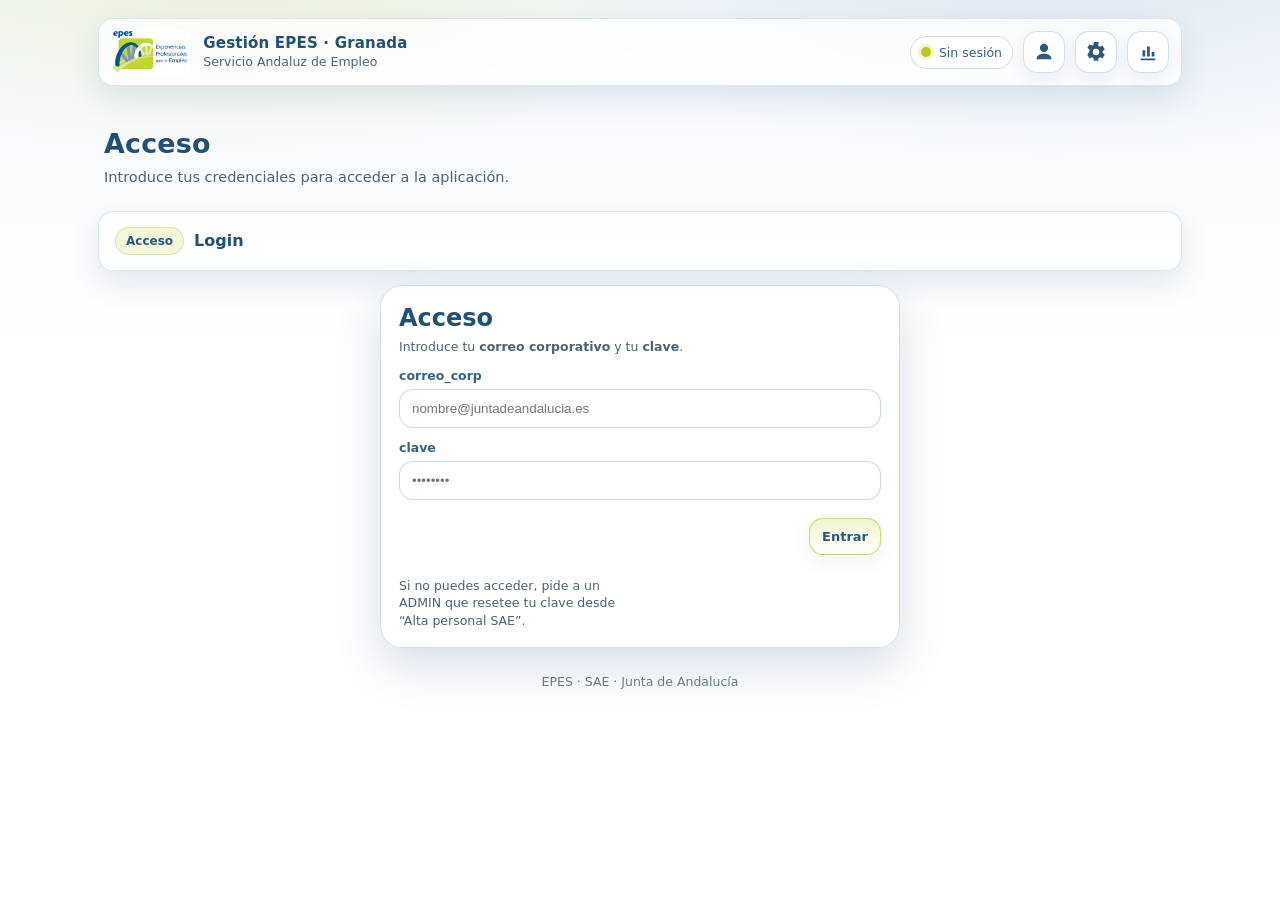
==== index_new.html @ eb97fdbf "Create index_new.html" ====
<!doctype html>
<html lang="es">
<head>
  <meta charset="utf-8" />
  <meta name="viewport" content="width=device-width,initial-scale=1" />
  <meta name="color-scheme" content="light" />
  <title>EPES Granada · Gestión</title>

  <style>
    :root{
      --ja-green: #b8cb14;
      --ja-blue:  #1f5078;
      --blue-50:  #f4f8ff;
      --blue-100: #eef4fb;
      --blue-200: #d0dcea;
      --blue-300: #a2b9d1;

      --bg: #ffffff;
      --text: #0b2233;
      --muted: #4b6473;
      --danger: #b42318;

      --shadow: 0 12px 30px rgba(31,80,120,.12);
      --shadow-2: 0 18px 46px rgba(31,80,120,.18);
      --radius: 15px;
      --radius-sm: 12px;

      --focus: 0 0 0 4px rgba(184,203,20,.35);
    }

    *{ box-sizing:border-box; }
    html,body{ height:100%; }
    body{
      margin:0;
      font-family: system-ui, -apple-system, Segoe UI, Roboto, Arial, sans-serif;
      color:var(--text);
      background:
        radial-gradient(900px 420px at 18% -10%, rgba(184,203,20,.18), transparent 60%),
        radial-gradient(900px 420px at 82% -10%, rgba(162,185,209,.32), transparent 60%),
        linear-gradient(180deg, rgba(238,244,251,.65), rgba(255,255,255,.85) 40%, #fff);
    }

    a{ color:inherit; text-decoration:none; }
    button{ font:inherit; }

    .container{
      max-width: 1120px;
      margin: 0 auto;
      padding: 18px 18px 44px;
    }

    .topbar{
      position: sticky;
      top: 14px;
      z-index: 50;
      display:flex;
      align-items:center;
      justify-content:space-between;
      gap:16px;
      padding: 10px 12px;
      border-radius: var(--radius);
      background: rgba(255,255,255,.78);
      backdrop-filter: blur(10px);
      box-shadow: var(--shadow);
      border: 1px solid rgba(162,185,209,.35);
    }

    .brand{
      display:flex;
      align-items:center;
      gap:12px;
      min-width: 280px;
    }

    .brand img{
      height: 46px;
      width:auto;
      display:block;
      border-radius: 10px;
    }

    .brand .title{
      display:flex;
      flex-direction:column;
      line-height:1.1;
      gap:4px;
    }
    .brand .title strong{
      font-size: 15px;
      letter-spacing:.2px;
      color: var(--ja-blue);
    }
    .brand .title span{
      font-size: 12.5px;
      color: var(--muted);
    }

    .right{
      display:flex;
      align-items:center;
      gap:10px;
    }

    .pill-status{
      display:flex;
      align-items:center;
      gap:8px;
      padding: 8px 10px;
      border-radius: 999px;
      border: 1px solid rgba(162,185,209,.45);
      background: rgba(255,255,255,.9);
      color: rgba(31,80,120,.9);
      font-size: 12.5px;
      white-space: nowrap;
    }
    .dot{
      width:10px;height:10px;border-radius:50%;
      background: var(--ja-green);
      box-shadow: 0 0 0 3px rgba(184,203,20,.18);
    }

    .icon-btn{
      width:42px;
      height:42px;
      border-radius: 14px;
      border: 1px solid rgba(162,185,209,.45);
      background: rgba(255,255,255,.92);
      display:grid;
      place-items:center;
      cursor:pointer;
      transition: transform .12s ease, border-color .12s ease, box-shadow .12s ease;
      box-shadow: 0 6px 18px rgba(31,80,120,.08);
      position:relative;
    }
    .icon-btn:hover{
      transform: translateY(-1px);
      border-color: rgba(184,203,20,.9);
      box-shadow: 0 12px 26px rgba(31,80,120,.14);
    }
    .icon-btn:active{ transform: translateY(0px) scale(.99); }
    .icon-btn:focus-visible{ outline: none; box-shadow: var(--shadow), var(--focus); }

    .icon{
      width:22px;
      height:22px;
      fill: var(--ja-blue);
      opacity:.95;
    }

    .hero{
      margin-top: 20px;
      padding: 22px 6px 8px;
      display:flex;
      align-items:flex-end;
      justify-content:space-between;
      gap: 16px;
      flex-wrap: wrap;
    }
    .hero h1{
      margin:0;
      font-size: clamp(22px, 2.1vw, 30px);
      color: var(--ja-blue);
      letter-spacing:.2px;
    }
    .hero p{
      margin: 8px 0 0;
      color: var(--muted);
      font-size: 14.5px;
      line-height:1.5;
      max-width: 72ch;
    }

    .routebar{
      margin-top: 14px;
      display:flex;
      align-items:center;
      justify-content:space-between;
      gap:12px;
      padding: 14px 16px;
      border-radius: var(--radius);
      border: 1px solid rgba(162,185,209,.40);
      background: rgba(255,255,255,.72);
      box-shadow: var(--shadow);
    }
    .routebar .crumb{
      display:flex;
      align-items:center;
      gap:10px;
      min-height: 30px;
    }
    .badge{
      display:inline-flex;
      align-items:center;
      gap:8px;
      padding: 6px 10px;
      border-radius: 999px;
      border: 1px solid rgba(184,203,20,.35);
      background: rgba(184,203,20,.15);
      color: rgba(31,80,120,.95);
      font-size: 12px;
      font-weight: 600;
    }
    .route-title{
      font-weight: 700;
      color: var(--ja-blue);
    }
    .route-actions{
      display:flex;
      align-items:center;
      gap:10px;
      flex-wrap: wrap;
    }

    .btn{
      border: 1px solid rgba(162,185,209,.45);
      background: rgba(255,255,255,.92);
      border-radius: 14px;
      padding: 10px 12px;
      cursor:pointer;
      transition: transform .12s ease, border-color .12s ease, box-shadow .12s ease;
      box-shadow: 0 6px 18px rgba(31,80,120,.08);
      color: rgba(31,80,120,.95);
      font-weight: 700;
      font-size: 13px;
    }
    .btn:hover{ transform: translateY(-1px); border-color: rgba(184,203,20,.9); box-shadow: 0 12px 26px rgba(31,80,120,.14); }
    .btn:active{ transform: translateY(0px) scale(.99); }
    .btn:focus-visible{ outline:none; box-shadow: var(--shadow), var(--focus); }

    .btn.primary{
      border-color: rgba(184,203,20,.65);
      background: linear-gradient(180deg, rgba(184,203,20,.20), rgba(255,255,255,.92));
    }
    .btn.danger{
      border-color: rgba(180,35,24,.35);
      background: rgba(180,35,24,.06);
      color: var(--danger);
    }

    .grid3{
      margin-top: 14px;
      display:grid;
      grid-template-columns: repeat(3, minmax(0, 1fr));
      gap: 14px;
    }

    .card{
      border: 1px solid rgba(162,185,209,.45);
      border-radius: var(--radius);
      background: rgba(255,255,255,.78);
      box-shadow: var(--shadow);
      padding: 18px;
      position:relative;
      overflow:hidden;
      min-height: 138px;
    }
    .card h2{
      margin: 0 0 6px;
      font-size: 18px;
      color: var(--ja-blue);
    }
    .card p{
      margin: 0;
      color: var(--muted);
      font-size: 13.5px;
      line-height: 1.45;
      max-width: 54ch;
    }
    .card .accent{
      position:absolute;
      inset:auto -46px -46px auto;
      width: 180px;
      height: 180px;
      border-radius: 50%;
      background: radial-gradient(circle at 30% 30%, rgba(184,203,20,.45), rgba(162,185,209,.20), transparent 65%);
      pointer-events:none;
    }
    .card.link{
      cursor:pointer;
      transition: transform .12s ease, border-color .12s ease, box-shadow .12s ease;
    }
    .card.link:hover{
      transform: translateY(-2px);
      border-color: rgba(184,203,20,.9);
      box-shadow: var(--shadow-2);
    }
    .card .meta{
      margin-top: 12px;
      display:flex;
      align-items:center;
      gap:10px;
      flex-wrap:wrap;
    }
    .tag{
      display:inline-flex;
      align-items:center;
      gap:8px;
      padding: 6px 10px;
      border-radius: 999px;
      border: 1px solid rgba(162,185,209,.45);
      background: rgba(208,220,234,.50);
      font-size: 12px;
      color: rgba(31,80,120,.95);
      font-weight: 700;
    }
    .tag strong{ color: var(--ja-green); }

    .view{ display:none; margin-top: 14px; }
    .view.active{ display:block; }

    .panel{
      border: 1px solid rgba(162,185,209,.45);
      border-radius: var(--radius);
      background: rgba(255,255,255,.78);
      box-shadow: var(--shadow);
      padding: 18px;
    }

    .form{
      display:grid;
      grid-template-columns: repeat(2, minmax(0, 1fr));
      gap: 12px;
      margin-top: 10px;
    }
    .field{
      display:flex;
      flex-direction:column;
      gap:6px;
    }
    label{
      font-size: 12.5px;
      color: rgba(31,80,120,.9);
      font-weight: 800;
    }
    input, select{
      padding: 11px 12px;
      border-radius: 14px;
      border: 1px solid rgba(162,185,209,.55);
      background: rgba(255,255,255,.92);
      color: var(--text);
      outline: none;
    }
    input:focus, select:focus{
      box-shadow: var(--focus);
      border-color: rgba(184,203,20,.9);
    }
    .form-actions{
      grid-column: 1 / -1;
      display:flex;
      gap:10px;
      justify-content:flex-end;
      margin-top: 6px;
      flex-wrap: wrap;
    }
    .hint{
      color: var(--muted);
      font-size: 12.5px;
      margin-top: 8px;
      line-height: 1.4;
    }
    .error{
      color: var(--danger);
      font-weight: 800;
      font-size: 12.5px;
      margin-top: 10px;
    }

    .dropdown{ position:relative; }
    .menu{
      position:absolute;
      top: 48px;
      right: 0;
      min-width: 280px;
      border-radius: 16px;
      border: 1px solid rgba(162,185,209,.45);
      background: rgba(255,255,255,.96);
      box-shadow: var(--shadow-2);
      padding: 8px;
      display:none;
      z-index: 100;
    }
    .menu.open{ display:block; }
    .menu .item{
      width:100%;
      display:flex;
      align-items:center;
      gap:10px;
      border: none;
      background: transparent;
      padding: 10px 10px;
      border-radius: 12px;
      cursor:pointer;
      color: rgba(31,80,120,.95);
      font-weight: 800;
      text-align:left;
    }
    .menu .item:hover{
      background: rgba(208,220,234,.45);
    }
    .menu .sep{
      height:1px;
      background: rgba(162,185,209,.35);
      margin: 6px 6px;
    }
    .menu .small{
      font-weight: 700;
      color: rgba(75,100,115,.95);
      font-size: 12px;
      padding: 8px 10px 6px;
    }
    .menu .disabled{
      opacity:.45;
      pointer-events:none;
    }

.modal-backdrop{
  position: fixed;
  inset: 0;
  background: rgba(11,34,51,.45);
  display:none;
  align-items:center;
  justify-content:center;
  padding: 18px;
  z-index: 200;
}

.modal-backdrop.open{
  display:flex;
}

.modal{
  width: min(980px, 100%);
  max-height: 90vh;
  overflow: hidden;
  border: 1px solid rgba(162,185,209,.35);
  border-radius: 18px;
  background: rgba(255,255,255,.98);
  box-shadow: 0 24px 60px rgba(0,0,0,.25);
  display: flex;
  flex-direction: column;
}

.modal header{
  position: sticky;
  top: 0;
  z-index: 3;
  display:flex;
  align-items:center;
  justify-content:space-between;
  padding: 14px 16px;
  border-bottom: 1px solid rgba(162,185,209,.35);
  background: linear-gradient(180deg, rgba(238,244,251,.96), rgba(255,255,255,.99));
}

.modal header h3{
  margin:0;
  color: var(--ja-blue);
  font-size: 15px;
  letter-spacing:.2px;
}

.modal .content{
  padding: 16px;
  overflow-y: auto;
  flex: 1 1 auto;
  min-height: 0;
}

.modal .close{
  width:40px;
  height:40px;
  border-radius: 14px;
  border: 1px solid rgba(162,185,209,.45);
  background: rgba(255,255,255,.92);
  cursor:pointer;
}

.modal .close:focus-visible{
  outline:none;
  box-shadow: var(--focus);
  border-color: rgba(184,203,20,.9);
}

    .footer{
      margin-top: 26px;
      display:flex;
      justify-content:center;
      color: rgba(75,100,115,.85);
      font-size: 12.5px;
    }

    /* Login layout */
    .login-wrap{
      max-width: 520px;
      margin: 0 auto;
    }
    .login-card{
      border: 1px solid rgba(162,185,209,.45);
      border-radius: 22px;
      background: rgba(255,255,255,.85);
      box-shadow: var(--shadow-2);
      padding: 18px;
    }
    .row4{
      grid-column: 1 / -1;
      display:grid;
      grid-template-columns: repeat(4, minmax(0, 1fr));
      gap: 12px;
    }
    .checks{
      grid-column: 1 / -1;
      display:grid;
      grid-template-columns: repeat(2, minmax(0, 1fr));
      gap: 10px 12px;
      padding: 12px;
      border: 1px solid rgba(162,185,209,.35);
      border-radius: 14px;
      background: rgba(255,255,255,.75);
    }
    .check{
      display:flex;
      align-items:center;
      gap:10px;
      padding: 10px 10px;
      border-radius: 12px;
      border: 1px solid rgba(162,185,209,.25);
      background: rgba(238,244,251,.45);
    }
    .check input{ width: 18px; height: 18px; }
    .section-title{
      grid-column: 1 / -1;
      margin-top: 6px;
      font-weight: 900;
      color: var(--ja-blue);
      font-size: 13px;
    }
    @media (max-width: 860px){
      .brand{ min-width:auto; }
      .pill-status{ display:none; }
      .grid3{ grid-template-columns: 1fr; }
      .form{ grid-template-columns: 1fr; }
      .topbar{ top: 10px; }
      .row4{ grid-template-columns: 1fr; }
      .checks{ grid-template-columns: 1fr; }
    }    

.tabs{
  display:flex;
  gap:6px;
  border-bottom:1px solid rgba(162,185,209,.4);
  margin-bottom:12px;
}

.tab-btn{
  padding:8px 14px;
  border-radius:10px 10px 0 0;
  border:1px solid rgba(162,185,209,.4);
  border-bottom:none;
  background:rgba(238,244,251,.7);
  cursor:pointer;
  font-weight:700;
  color:var(--ja-blue);
}

.tab-btn.active{
  background:white;
}

.tab-panel{
  display:none;
}

.tab-panel.active{
  display:block;
}                  
  </style>
</head>

<body>
  <div class="container">

    <!-- TOP BAR -->
    <header class="topbar" role="banner">
      <a class="brand" href="#/" aria-label="Ir al inicio">
        <img src="logo_epes.png" alt="Experiencias Profesionales para el Empleo" />
        <div class="title">
          <strong>Gestión EPES · Granada</strong>
          <span>Servicio Andaluz de Empleo</span>
        </div>
      </a>

      <div class="right" aria-label="Acciones superiores">
        <div class="pill-status" title="Estado de sesión">
          <span class="dot" aria-hidden="true"></span>
          <span id="sessionText">Sin sesión</span>
        </div>

        <!-- Usuario -->
        <button class="icon-btn" type="button" id="btnUser" aria-label="Perfil de usuario">
          <svg class="icon" viewBox="0 0 24 24" aria-hidden="true">
            <path d="M12 12a4.5 4.5 0 1 0-4.5-4.5A4.5 4.5 0 0 0 12 12Zm0 2c-4.4 0-8 2.2-8 5v1h16v-1c0-2.8-3.6-5-8-5Z"/>
          </svg>
        </button>

        <!-- Configuración (dropdown) -->
        <div class="dropdown">
          <button class="icon-btn" type="button" id="btnSettings" aria-label="Configuración">
            <svg class="icon" viewBox="0 0 24 24" aria-hidden="true">
              <path d="M19.14 12.94a7.49 7.49 0 0 0 .05-.94 7.49 7.49 0 0 0-.05-.94l2.03-1.58a.5.5 0 0 0 .12-.64l-1.92-3.32a.5.5 0 0 0-.6-.22l-2.39.96a7.3 7.3 0 0 0-1.63-.94l-.36-2.54A.5.5 0 0 0 13.9 1h-3.8a.5.5 0 0 0-.49.42l-.36 2.54a7.3 7.3 0 0 0-1.63.94l-2.39-.96a.5.5 0 0 0-.6.22L2.71 7.02a.5.5 0 0 0 .12.64l2.03 1.58a7.49 7.49 0 0 0-.05.94c0 .32.02.63.05.94L2.83 14.52a.5.5 0 0 0-.12.64l1.92 3.32a.5.5 0 0 0 .6.22l2.39-.96c.5.38 1.05.7 1.63.94l.36 2.54a.5.5 0 0 0 .49.42h3.8a.5.5 0 0 0 .49-.42l.36-2.54c.58-.24 1.13-.56 1.63-.94l2.39.96a.5.5 0 0 0 .6-.22l1.92-3.32a.5.5 0 0 0-.12-.64ZM12 15.5A3.5 3.5 0 1 1 15.5 12 3.5 3.5 0 0 1 12 15.5Z"/>
            </svg>
          </button>

          <div class="menu" id="settingsMenu" role="menu" aria-label="Menú de configuración">
            <div class="small">Altas / Catálogos</div>
            <button class="item" id="miAltaPersonal" role="menuitem" onclick="routeTo('#/config/personal')">Alta personal SAE</button>
            <button class="item" role="menuitem" onclick="routeTo('#/config/entidades')">Alta entidades</button>
            <button class="item" role="menuitem" onclick="routeTo('#/config/convocatorias')">Alta convocatorias</button>
            <div class="sep"></div>
            <button class="item" role="menuitem" onclick="routeTo('#/config')">Abrir configuración</button>
          </div>
        </div>

        <!-- Estadísticas -->
        <button class="icon-btn" type="button" id="btnStats" aria-label="Estadísticas">
          <svg class="icon" viewBox="0 0 24 24" aria-hidden="true">
            <path d="M4 19h16v2H4zM6 10h3v7H6zM11 6h3v11h-3zM16 12h3v5h-3z"/>
          </svg>
        </button>
      </div>
    </header>

    <!-- HERO -->
    <section class="hero" aria-label="Encabezado">
      <div>
        <h1 id="pageH1">Panel principal</h1>
        <p id="pageP">Cargando…</p>
      </div>
    </section>

    <!-- ROUTE BAR -->
    <section class="routebar" aria-label="Barra de ruta">
      <div class="crumb">
        <span class="badge" id="routeBadge">Inicio</span>
        <span class="route-title" id="routeTitle">Menú</span>
      </div>
      <div class="route-actions" id="routeActions"></div>
    </section>

    <!-- VIEWS -->
    <main>

      <!-- LOGIN -->
      <section class="view" id="view-login" aria-label="Acceso">
        <div class="login-wrap">
          <div class="login-card">
            <h2 style="margin:0;color:var(--ja-blue)">Acceso</h2>
            <p class="hint" style="margin-top:6px">
              Introduce tu <strong>correo corporativo</strong> y tu <strong>clave</strong>.
            </p>

            <form class="form" id="loginForm">
              <div class="field" style="grid-column:1/-1">
                <label for="loginCorreo">correo_corp</label>
                <input id="loginCorreo" type="email" autocomplete="username" placeholder="nombre@juntadeandalucia.es" required />
              </div>
              <div class="field" style="grid-column:1/-1">
                <label for="loginClave">clave</label>
                <input id="loginClave" type="password" autocomplete="current-password" placeholder="••••••••" required />
              </div>

              <div class="form-actions">
                <button class="btn primary" id="loginBtn" type="submit">Entrar</button>
              </div>

              <div class="error" id="loginError" style="display:none"></div>
              <div class="hint" style="margin-top:10px">
                Si no puedes acceder, pide a un ADMIN que resetee tu clave desde “Alta personal SAE”.
              </div>
            </form>
          </div>
        </div>
      </section>

      <!-- HOME -->
      <section class="view" id="view-home" aria-label="Inicio">
        <div class="grid3">
          <div class="card link" onclick="routeTo('#/convenio')" role="button" tabindex="0">
            <h2>+ Convenio</h2>
            <p>Crear un convenio y asociarlo a entidad, empresa y centros de trabajo.</p>
            <div class="meta">
              <span class="tag"><strong>+</strong> acción rápida</span>
              <span class="tag">firma / adendas</span>
            </div>
            <span class="accent" aria-hidden="true"></span>
          </div>

          <div class="card link" onclick="routeTo('#/practica')" role="button" tabindex="0">
            <h2>+ Práctica</h2>
            <p>Generar una práctica desde un convenio existente y vincularla a centros.</p>
            <div class="meta">
              <span class="tag"><strong>+</strong> acción rápida</span>
              <span class="tag">anexos / fechas</span>
            </div>
            <span class="accent" aria-hidden="true"></span>
          </div>

          <div class="card link" onclick="routeTo('#/buscador')" role="button" tabindex="0">
            <h2>Buscador</h2>
            <p>Buscar convenios, prácticas, entidades, empresas y centros con filtros.</p>
            <div class="meta">
              <span class="tag">consulta</span>
              <span class="tag">filtros</span>
            </div>
            <span class="accent" aria-hidden="true"></span>
          </div>
        </div>
      </section>

      <!-- CONVENIO -->
      <section class="view" id="view-convenio" aria-label="Alta convenio">
        <div class="panel">
          <h2 style="margin:0;color:var(--ja-blue)">Alta de convenio</h2>
          <p class="hint">Plantilla de formulario. Próximo paso: conectarlo a tu Apps Script (create/update).</p>

          <form class="form" onsubmit="event.preventDefault(); toast('Pendiente: guardar convenio');">
            <div class="field">
              <label for="c_id">id_convenio</label>
              <input id="c_id" placeholder="C0001 (o automático)" />
            </div>
            <div class="field">
              <label for="c_entidad">id_entidad</label>
              <input id="c_entidad" placeholder="E0001" />
            </div>
            <div class="field">
              <label for="c_cif">CIF empresa</label>
              <input id="c_cif" placeholder="B12345678" />
            </div>
            <div class="field">
              <label for="c_firma">fecha_firma_convenio</label>
              <input id="c_firma" type="date" />
            </div>

            <div class="form-actions">
              <button class="btn" type="button" onclick="routeTo('#/')">Cancelar</button>
              <button class="btn primary" type="submit">Guardar convenio</button>
            </div>
          </form>
        </div>
      </section>

      <!-- PRACTICA -->
      <section class="view" id="view-practica" aria-label="Alta práctica">
        <div class="panel">
          <h2 style="margin:0;color:var(--ja-blue)">Alta de práctica</h2>
          <p class="hint">Plantilla de formulario. Próximo paso: conectar convenio + centros (tabla puente).</p>

          <form class="form" onsubmit="event.preventDefault(); toast('Pendiente: guardar práctica');">
            <div class="field">
              <label for="p_id">id_practica</label>
              <input id="p_id" placeholder="P0001 (o automático)" />
            </div>
            <div class="field">
              <label for="p_convenio">id_convenio</label>
              <input id="p_convenio" placeholder="C0001" />
            </div>
            <div class="field">
              <label for="p_inicio">fecha_inicio_practica</label>
              <input id="p_inicio" type="date" />
            </div>
            <div class="field">
              <label for="p_fin">fecha_fin_practica</label>
              <input id="p_fin" type="date" />
            </div>

            <div class="form-actions">
              <button class="btn" type="button" onclick="routeTo('#/')">Cancelar</button>
              <button class="btn primary" type="submit">Guardar práctica</button>
            </div>
          </form>
        </div>
      </section>

      <!-- BUSCADOR -->
      <section class="view" id="view-buscador" aria-label="Buscador">
        <div class="panel">
          <h2 style="margin:0;color:var(--ja-blue)">Buscador</h2>
          <p class="hint">Búsqueda unificada. Próximo paso: llamar a <code>GET path=list</code> con filtros.</p>

          <div class="form" style="margin-top:14px">
            <div class="field">
              <label for="b_tipo">Tipo</label>
              <select id="b_tipo">
                <option value="Convenios">Convenios</option>
                <option value="Practicas">Prácticas</option>
                <option value="Entidades">Entidades</option>
                <option value="Empresas">Empresas</option>
                <option value="Centros_de_Trabajo">Centros de trabajo</option>
              </select>
            </div>
            <div class="field">
              <label for="b_q">Búsqueda</label>
              <input id="b_q" placeholder="CIF, id, nombre, expediente..." />
            </div>

            <div class="form-actions">
              <button class="btn" type="button" onclick="toast('Pendiente: ejecutar búsqueda')">Buscar</button>
            </div>
          </div>

          <div class="hint" style="margin-top:14px">
            Resultado: tabla con acciones según perfil (CONSULTA / GESTOR_EDITA / GESTOR_BORRA).
          </div>
        </div>
      </section>

      <!-- CONFIG -->
      <section class="view" id="view-config" aria-label="Configuración">
        <div class="panel">
          <h2 style="margin:0;color:var(--ja-blue)">Configuración</h2>
          <p class="hint">Altas y mantenimiento. Algunas opciones dependen del perfil.</p>

          <div class="grid3" style="margin-top:14px">
            <div class="card link" id="cardAltaPersonal" onclick="routeTo('#/config/personal')" role="button" tabindex="0">
              <h2>Alta personal SAE</h2>
              <p>Crear usuarios, asignar perfil y resetear contraseña. (Solo ADMIN)</p>
              <span class="accent" aria-hidden="true"></span>
            </div>
            <div class="card link" onclick="routeTo('#/config/entidades')" role="button" tabindex="0">
              <h2>Alta entidades</h2>
              <p>Registrar entidades y su personal técnico asociado.</p>
              <span class="accent" aria-hidden="true"></span>
            </div>
            <div class="card link" onclick="routeTo('#/config/convocatorias')" role="button" tabindex="0">
              <h2>Alta convocatorias</h2>
              <p>Crear y mantener convocatorias.</p>
              <span class="accent" aria-hidden="true"></span>
            </div>
          </div>
        </div>
      </section>

      <!-- CONFIG: PERSONAL -->
      <section class="view" id="view-config-personal" aria-label="Alta personal SAE">
        <div class="panel">
          <h2 style="margin:0;color:var(--ja-blue)">Alta personal SAE</h2>
          <p class="hint">
            Solo <strong>ADMIN</strong>. Crear usuarios y resetear contraseñas (salt/hash automáticos en servidor).
          </p>
      
          <!-- CREAR USUARIO -->
          <div class="panel" style="margin-top:14px;background:rgba(238,244,251,.55)">
            <h3 style="margin:0;color:var(--ja-blue);font-size:15px">Crear usuario</h3>
      
            <form class="form" id="formCreateUser">      
              <div class="field">
                <label for="u_correo">correo_corp (único)</label>
                <input id="u_correo" type="email" placeholder="nombre@juntadeandalucia.es" required />
              </div>
      
              <div class="field">
                <label for="u_nombre">nombre_y_apellidos</label>
                <input id="u_nombre" placeholder="Nombre Apellidos" required />
              </div>
      
              <div class="field">
                <label for="u_perfil">perfil</label>
                <select id="u_perfil" required>
                  <option>CONSULTA</option>
                  <option>GESTOR_EDITA</option>
                  <option>GESTOR_BORRA</option>
                  <option>ADMIN</option>
                </select>
              </div>
      
              <div class="field">
                <label for="u_clave">clave temporal</label>
                <input id="u_clave" type="password" autocomplete="new-password" placeholder="Temporal123!" required>
              </div>
      
              <div class="field">
                <label for="u_verif">verificado</label>
                <select id="u_verif" required>
                  <option value="true">true</option>
                  <option value="false">false</option>
                </select>
              </div>
      
              <div class="form-actions">
                <button class="btn" type="button" onclick="routeTo('#/config')">Volver</button>
                <button class="btn primary" id="btnCreateUser" type="submit">Crear usuario</button>
              </div>
      
              <div class="error" id="createUserError" style="display:none"></div>
            </form>
          </div>
      
          <!-- RESET PASSWORD -->
          <div class="panel" style="margin-top:14px;background:rgba(238,244,251,.55)">
            <h3 style="margin:0;color:var(--ja-blue);font-size:15px">Resetear contraseña</h3>
      
            <form class="form" id="formResetPass">
              <div class="field">
                <label for="r_correo">correo_corp</label>
                <input id="r_correo" type="email" placeholder="usuario@juntadeandalucia.es" required />
              </div>
      
              <div class="field">
                <label for="r_clave">nueva clave</label>
                <input id="r_clave" type="password" autocomplete="new-password" placeholder="Nueva123!" required>
              </div>
      
              <div class="field">
                <label for="r_salt">renovar_salt</label>
                <select id="r_salt">
                  <option value="true">true (recomendado)</option>
                  <option value="false">false</option>
                </select>
              </div>
      
              <div class="form-actions">
                <button class="btn" id="btnResetPass" type="submit">Resetear</button>
              </div>
      
              <div class="error" id="resetPassError" style="display:none"></div>
            </form>
          </div>
      
          <!-- LISTADO -->
          <div class="panel" style="margin-top:14px">
            <div style="display:flex;align-items:center;justify-content:space-between;gap:10px;flex-wrap:wrap">
              <h3 style="margin:0;color:var(--ja-blue);font-size:15px">Usuarios registrados</h3>
              <button class="btn" type="button" onclick="loadUsers()">Actualizar lista</button>
            </div>
      
            <div class="hint" style="margin-top:8px">
              Consejo: crea usuarios con clave temporal y luego fuerza reset si lo necesitas.
            </div>
      
            <div style="overflow:auto;margin-top:10px;border:1px solid rgba(162,185,209,.35);border-radius:14px">
              <table style="width:100%;border-collapse:collapse;font-size:13px">
                <thead style="background:rgba(208,220,234,.55)">
                  <tr>
                    <th style="text-align:left;padding:10px">id</th>
                    <th style="text-align:left;padding:10px">nombre</th>
                    <th style="text-align:left;padding:10px">correo</th>
                    <th style="text-align:left;padding:10px">perfil</th>
                    <th style="text-align:left;padding:10px">verificado</th>
                  </tr>
                </thead>
                <tbody id="usersTbody">
                  <tr><td colspan="5" style="padding:10px;color:var(--muted)">Pulsa “Actualizar lista”.</td></tr>
                </tbody>
              </table>
            </div>
          </div>
      
        </div>
      </section>

      <!-- CONFIG: ENTIDADES -->
      <section class="view" id="view-config-entidades" aria-label="Alta entidades">
        <div class="panel">
          <h2 style="margin:0;color:var(--ja-blue)">Alta entidades</h2>
          <p class="hint">Crear, editar y (si procede) eliminar entidades.</p>
      
          <!-- CREAR ENTIDAD -->
          <div class="panel" style="margin-top:14px;background:rgba(238,244,251,.55)">
            <h3 style="margin:0;color:var(--ja-blue);font-size:15px">Crear entidad</h3>
      
              <form class="form" id="formCreateEntidad">
              
                <div class="field" style="grid-column:1/-1">
                  <label for="e_nombre">nombre</label>
                  <input id="e_nombre" required />
                </div>
              
                <div class="row4">
                  <div class="field">
                    <label for="e_cif">cif</label>
                    <input id="e_cif" required />
                  </div>
              
                  <div class="field">
                    <label for="e_dir3">dir3</label>
                    <input id="e_dir3" required />
                  </div>
                </div>
              
                <div class="field" style="grid-column:1/-1">
                  <label for="e_direccion">dirección</label>
                  <input id="e_direccion" required />
                </div>
              
                <div class="section-title">Documentación / Requisitos</div>
                <div class="checks">
                  <label class="check">
                    <input id="e_pol_acc" type="checkbox" />
                    <span>poliza_general_accidentes</span>
                  </label>
              
                  <label class="check">
                    <input id="e_pol_rc" type="checkbox" />
                    <span>poliza_rc</span>
                  </label>
              
                  <label class="check">
                    <input id="e_rep" type="checkbox" />
                    <span>representacion_legal</span>
                  </label>
              
                  <label class="check">
                    <input id="e_ficha" type="checkbox" />
                    <span>ficha_tecnica</span>
                  </label>
                </div>
              
                <div class="form-actions">
                  <button class="btn" type="button" onclick="routeTo('#/config')">Volver</button>
                  <button class="btn primary" id="btnCreateEntidad" type="submit">Crear entidad</button>
                </div>
              
                <div class="error" id="createEntidadError" style="display:none"></div>
              </form>
          </div>
      
          <!-- LISTADO -->
          <div class="panel" style="margin-top:14px">
            <div style="display:flex;align-items:center;justify-content:space-between;gap:10px;flex-wrap:wrap">
              <h3 style="margin:0;color:var(--ja-blue);font-size:15px">Entidades registradas</h3>
              <button class="btn" type="button" onclick="loadEntidades()">Actualizar lista</button>
            </div>
      
            <div style="overflow:auto;margin-top:10px;border:1px solid rgba(162,185,209,.35);border-radius:14px">
              <table style="width:100%;border-collapse:collapse;font-size:13px">
                <thead style="background:rgba(208,220,234,.55)">
                  <tr>
                    <th style="text-align:left;padding:10px">id</th>
                    <th style="text-align:left;padding:10px">nombre</th>
                    <th style="text-align:left;padding:10px">cif</th>
                    <th style="text-align:left;padding:10px">acciones</th>
                  </tr>
                </thead>
                <tbody id="entTbody">
                  <tr><td colspan="5" style="padding:10px;color:var(--muted)">Pulsa “Actualizar lista”.</td></tr>
                </tbody>
              </table>
            </div>
          </div>
      
        </div>
      </section>

      <!-- CONFIG: CONVOCATORIAS -->
      <section class="view" id="view-config-convocatorias" aria-label="Alta convocatorias">
        <div class="panel">
          <h2 style="margin:0;color:var(--ja-blue)">Alta convocatorias</h2>
          <p class="hint">Pendiente de conectar: CRUD sobre hoja <code>Convocatorias</code>.</p>
        </div>
      </section>

    </main>

    <div class="footer">
      <span>EPES · SAE · Junta de Andalucía</span>
    </div>
  </div>

  <!-- MODAL PERFIL -->
  <div class="modal-backdrop" id="modalProfile" aria-hidden="true">
    <div class="modal" role="dialog" aria-modal="true" aria-labelledby="profileTitle">
      <header>
        <h3 id="profileTitle">Perfil de usuario</h3>
        <button class="close" type="button" aria-label="Cerrar" onclick="closeModal('modalProfile')">✕</button>
      </header>
      <div class="content">
        <p class="hint" style="margin-top:0">
          Datos de sesión (en MVP: lectura) y cierre de sesión.
        </p>

        <div class="panel" style="padding:14px;background:rgba(238,244,251,.65)">
          <div style="display:flex;gap:12px;flex-wrap:wrap">
            <div style="flex:1;min-width:220px">
              <div style="font-size:12px;color:var(--muted);font-weight:800">Correo</div>
              <div id="profCorreo" style="font-weight:900;color:var(--ja-blue)"></div>
            </div>
            <div style="flex:1;min-width:220px">
              <div style="font-size:12px;color:var(--muted);font-weight:800">Perfil</div>
              <div id="profPerfil" style="font-weight:900;color:var(--ja-blue)"></div>
            </div>
          </div>
          <div style="margin-top:10px">
            <div style="font-size:12px;color:var(--muted);font-weight:800">Nombre</div>
            <div id="profNombre" style="font-weight:900;color:var(--ja-blue)"></div>
          </div>
        </div>
        <div class="panel" style="padding:14px;margin-top:12px;background:rgba(238,244,251,.65)">
          <h4 style="margin:0;color:var(--ja-blue);font-size:14px">Cambiar contraseña</h4>
        
          <form class="form" id="formChangePass" style="margin-top:10px">
            <input id="cp_user" type="text" autocomplete="username" style="position:absolute;left:-9999px;top:-9999px" />            
            <div class="field" style="grid-column:1/-1">
              <label for="cp_actual">Clave actual</label>
              <input id="cp_actual" type="password" autocomplete="current-password" required />
            </div>
        
            <div class="field">
              <label for="cp_nueva">Nueva clave</label>
              <input id="cp_nueva" type="password" autocomplete="new-password" required />
            </div>
        
            <div class="field">
              <label for="cp_nueva2">Confirmar nueva clave</label>
              <input id="cp_nueva2" type="password" autocomplete="new-password" required />
            </div>
        
            <div class="form-actions">
              <button class="btn primary" id="btnChangePass" type="submit">Guardar nueva clave</button>
            </div>
        
            <div class="error" id="changePassError" style="display:none"></div>
          </form>
        </div>
        <div class="form-actions" style="margin-top:12px">
          <button class="btn" type="button" onclick="closeModal('modalProfile')">Cerrar</button>
          <button class="btn danger" type="button" onclick="logout()">Cerrar sesión</button>
        </div>
      </div>
    </div>
  </div>

  <!-- MODAL STATS -->
  <div class="modal-backdrop" id="modalStats" aria-hidden="true">
    <div class="modal" role="dialog" aria-modal="true" aria-labelledby="statsTitle">
      <header>
        <h3 id="statsTitle">Estadísticas</h3>
        <button class="close" type="button" aria-label="Cerrar" onclick="closeModal('modalStats')">✕</button>
      </header>
      <div class="content">
        <p class="hint" style="margin-top:0">
          Aquí irán KPIs: nº convenios, nº prácticas activas, por convocatoria, por entidad, estados, errores, etc.
        </p>
        <div class="grid3" style="grid-template-columns: repeat(3, minmax(0,1fr)); margin-top:14px">
          <div class="card" style="min-height:auto">
            <h2 style="margin:0">Convenios</h2>
            <p class="hint">Pendiente de datos</p>
          </div>
          <div class="card" style="min-height:auto">
            <h2 style="margin:0">Prácticas</h2>
            <p class="hint">Pendiente de datos</p>
          </div>
          <div class="card" style="min-height:auto">
            <h2 style="margin:0">Errores</h2>
            <p class="hint">Pendiente de datos</p>
          </div>
        </div>
      </div>
    </div>
  </div>

  <div class="modal-backdrop" id="modalTecnico" aria-hidden="true">
    <div class="modal" role="dialog" aria-modal="true" aria-labelledby="tecTitle">
      <header>
        <h3 id="tecTitle">Añadir personal técnico</h3>
        <button class="close" type="button" aria-label="Cerrar" onclick="closeModal('modalTecnico')">✕</button>
      </header>
      <div class="content">
        <div class="panel" style="padding:14px;background:rgba(238,244,251,.65)">
          <div style="font-size:12px;color:var(--muted);font-weight:800">Entidad</div>
          <div id="tecEntidadLabel" style="font-weight:900;color:var(--ja-blue)"></div>
        </div>
  
        <form class="form" id="formAddTecnico" style="margin-top:12px">
          <input id="tec_id_entidad" type="text" style="position:absolute;left:-9999px;top:-9999px" />
  
          <div class="field" style="grid-column:1/-1">
            <label for="tec_nombre">nombre_y_apellidos</label>
            <input id="tec_nombre" required />
          </div>
  
          <div class="field">
            <label for="tec_email">email</label>
            <input id="tec_email" type="email" />
          </div>
  
          <div class="field">
            <label for="tec_tel">telefono</label>
            <input id="tec_tel" />
          </div>
          <label class="check" style="grid-column:1/-1">
            <input id="tec_activo" type="checkbox" checked />
            <span>Activo</span>
          </label>
          <div class="hint" style="grid-column:1/-1;margin-top:0">
            Al añadir personal técnico, el campo <strong>ficha_tecnica</strong> se desmarca automáticamente en la entidad.
          </div>
  
          <div class="form-actions">
            <button class="btn" type="button" onclick="closeModal('modalTecnico')">Cancelar</button>
            <button class="btn primary" id="btnAddTecnico" type="submit">Añadir</button>
          </div>
  
          <div class="error" id="addTecnicoError" style="display:none"></div>
        </form>
      </div>
    </div>
  </div>
<div class="modal-backdrop" id="modalEditEntidad" aria-hidden="true">
  <div class="modal" role="dialog" aria-modal="true" aria-labelledby="editEntidadTitle" style="width:min(980px, 100%)">
    <header>
      <h3 id="editEntidadTitle">Editar entidad</h3>
      <button class="close" type="button" aria-label="Cerrar" onclick="closeModal('modalEditEntidad')">✕</button>
    </header>
    <div class="content">
      <div class="tabs">
  <button class="tab-btn active" onclick="switchEntidadTab('tabEntidad',this)">
    Datos entidad
  </button>

  <button class="tab-btn" onclick="switchEntidadTab('tabTecnicos',this)">
    Personal técnico
  </button>
</div>
      <div id="tabEntidad" class="tab-panel active">
<form class="form" id="formEditEntidad">
        <input id="ee_id" type="text" style="position:absolute;left:-9999px;top:-9999px" />

        <div class="field" style="grid-column:1/-1">
          <label for="ee_nombre">nombre</label>
          <input id="ee_nombre" required />
        </div>

        <div class="row4">
          <div class="field">
            <label for="ee_expediente">expediente</label>
            <input id="ee_expediente" required />
          </div>
          <div class="field">
            <label for="ee_id_convocatoria">id_convocatoria</label>
            <input id="ee_id_convocatoria" required />
          </div>
          <div class="field">
            <label for="ee_cif">cif</label>
            <input id="ee_cif" required />
          </div>
          <div class="field">
            <label for="ee_dir3">dir3</label>
            <input id="ee_dir3" />
          </div>
        </div>

        <div class="field" style="grid-column:1/-1">
          <label for="ee_direccion">dirección</label>
          <input id="ee_direccion" required />
        </div>

        <div class="section-title">Documentación / Requisitos</div>
        <div class="checks">
          <label class="check">
            <input id="ee_pol_acc" type="checkbox" />
            <span>poliza_general_accidentes</span>
          </label>

          <label class="check">
            <input id="ee_pol_rc" type="checkbox" />
            <span>poliza_rc</span>
          </label>

          <label class="check">
            <input id="ee_rep" type="checkbox" />
            <span>representacion_legal</span>
          </label>

          <label class="check">
            <input id="ee_ficha" type="checkbox" />
            <span>ficha_tecnica</span>
          </label>
        </div>

        <div class="section-title">Coordinación</div>

        <div class="field" style="grid-column:1/-1">
          <label for="ee_nombre_coord">nombre_coord</label>
          <input id="ee_nombre_coord" required />
        </div>

        <div class="field">
          <label for="ee_tel">telefono_coord</label>
          <input id="ee_tel" required />
        </div>

        <div class="field">
          <label for="ee_email">email_coord</label>
          <input id="ee_email" type="email" required />
        </div>

        <div class="form-actions">
          <button class="btn" type="button" onclick="closeModal('modalEditEntidad')">Cancelar</button>
          <button class="btn primary" id="btnSaveEntidad" type="submit">Guardar cambios</button>
        </div>

        <div class="error" id="editEntidadError" style="display:none"></div>
      </form>
      </div>
      <div id="tabTecnicos" class="tab-panel">
      <div class="panel" style="margin-top:14px">
        <div style="display:flex;align-items:center;justify-content:space-between;gap:10px;flex-wrap:wrap">
          <h3 style="margin:0;color:var(--ja-blue);font-size:15px">Personal técnico de la entidad</h3>
          <button class="btn" type="button" id="btnAddTecnicoFromEdit">+ Añadir técnico</button>
        </div>

        <div style="overflow:auto;margin-top:10px;border:1px solid rgba(162,185,209,.35);border-radius:14px">
          <table style="width:100%;border-collapse:collapse;font-size:13px">
            <thead style="background:rgba(208,220,234,.55)">
              <tr>
                <th style="text-align:left;padding:10px">id</th>
                <th style="text-align:left;padding:10px">nombre</th>
                <th style="text-align:left;padding:10px">email</th>
                <th style="text-align:left;padding:10px">telefono</th>
                <th style="text-align:left;padding:10px">activo</th>
                <th style="text-align:left;padding:10px">acciones</th>
              </tr>
            </thead>
            <tbody id="tecnicosEntidadTbody">
              <tr><td colspan="6" style="padding:10px;color:var(--muted)">Sin cargar.</td></tr>
            </tbody>
          </table>
        </div>
      </div>
        </div>
      </div>
    </div>
  </div>
</div>  
<div class="modal-backdrop" id="modalEditTecnico" aria-hidden="true">
  <div class="modal" role="dialog" aria-modal="true" aria-labelledby="editTecnicoTitle">
    <header>
      <h3 id="editTecnicoTitle">Editar personal técnico</h3>
      <button class="close" type="button" aria-label="Cerrar" onclick="closeModal('modalEditTecnico')">✕</button>
    </header>
    <div class="content">
      <form class="form" id="formEditTecnico">
        <input id="et_id" type="text" style="position:absolute;left:-9999px;top:-9999px" />

        <div class="field" style="grid-column:1/-1">
          <label for="et_nombre">nombre_y_apellidos</label>
          <input id="et_nombre" required />
        </div>

        <div class="field">
          <label for="et_email">email</label>
          <input id="et_email" type="email" />
        </div>

        <div class="field">
          <label for="et_tel">telefono</label>
          <input id="et_tel" />
        </div>

        <label class="check" style="grid-column:1/-1">
          <input id="et_activo" type="checkbox" />
          <span>activo</span>
        </label>

        <div class="form-actions">
          <button class="btn" type="button" onclick="closeModal('modalEditTecnico')">Cancelar</button>
          <button class="btn primary" id="btnSaveTecnico" type="submit">Guardar técnico</button>
        </div>

        <div class="error" id="editTecnicoError" style="display:none"></div>
      </form>
    </div>
  </div>
</div>
  
  <script>
    /* =========================
       CONFIG: pon aquí tu API
       ========================= */
    // Ejemplo: 'https://script.google.com/macros/s/AKfycb.../exec'
    const API_BASE_URL = 'https://script.google.com/macros/s/AKfycbyN5KhzD9nJaeDfsO0x7tPr2O2htFqEG3hEWmbXG195IORoKXaJgzLzSrSd7VkH11jJwA/exec';
    // ✅ Base específica para JSONP (evita 302)
    const API_BASE_URL_JSONP = API_BASE_URL.replace(
      'https://script.google.com/macros/s/',
      'https://script.googleusercontent.com/macros/s/'
    );
    let currentEntidadId = '';
    /* =========================
       Estado de sesión
       ========================= */
    const storage = {
      get token(){ return sessionStorage.getItem('epes_token') || ''; },
      set token(v){ v ? sessionStorage.setItem('epes_token', v) : sessionStorage.removeItem('epes_token'); },
      get user(){ try { return JSON.parse(sessionStorage.getItem('epes_user')||'null'); } catch { return null; } },
      set user(v){ v ? sessionStorage.setItem('epes_user', JSON.stringify(v)) : sessionStorage.removeItem('epes_user'); },
    };

    function isLoggedIn(){ return !!storage.token && !!storage.user; }
    function userPerfil(){ return (storage.user && storage.user.perfil) ? storage.user.perfil : ''; }
    function isAdmin(){ return userPerfil() === 'ADMIN'; }

    function updateSessionUI(){
      const st = document.getElementById('sessionText');
      if (!st) return;

      if (isLoggedIn()){
        st.textContent = `Sesión: ${storage.user?.correo || ''} (${storage.user?.perfil || ''})`;
      } else {
        st.textContent = 'Sin sesión';
      }

      // Mostrar/ocultar opciones ADMIN
      const miAltaPersonal = document.getElementById('miAltaPersonal');
      const cardAltaPersonal = document.getElementById('cardAltaPersonal');
      if (miAltaPersonal) {
        if (isAdmin()) {
          miAltaPersonal.classList.remove('disabled');
          miAltaPersonal.style.display = '';
        } else {
          miAltaPersonal.style.display = 'none';
        }
      }
      if (cardAltaPersonal) {
        cardAltaPersonal.style.display = isAdmin() ? '' : 'none';
      }
    }

    /* =========================
       API helper
       ========================= */
    async function apiFetch(path, { method='GET', query={}, body=null, auth=true } = {}){
      const base = API_BASE_URL;
      if (!base || base.includes('PEGA_AQUI')) {
        throw new Error('Configura API_BASE_URL con la URL de tu Web App (Apps Script).');
      }
    
      const url = new URL(base);
      url.searchParams.set('path', path);
    
      // query extra
      Object.entries(query || {}).forEach(([k,v]) => url.searchParams.set(k, String(v)));
    
      // auth por querystring (EVITA preflight)
      if (auth && storage.token) url.searchParams.set('t', storage.token);
    
      const options = { method };
    
      // Para evitar preflight: NO mandamos Authorization y NO usamos application/json
      if (method !== 'GET') {
        options.headers = { 'Content-Type': 'text/plain;charset=utf-8' };
        options.body = body ? JSON.stringify(body) : '';
      }
    
      const res = await fetch(url.toString(), options);
    
      // Apps Script siempre devuelve 200 en muchos casos; miramos el JSON ok/error
      const data = await res.json().catch(() => ({}));
      if (!data || data.ok !== true) {
        const msg = data?.error || 'Error de API';
        if (/sesión caducada|no autorizado|invalid|unauthorized/i.test(msg)) {
          clearSession();
          routeTo('#/login');
        }
        throw new Error(msg);
      }
      return data;
    }

    function apiJsonp(path, query = {}, timeoutMs = 12000){
      return new Promise((resolve, reject) => {
        const cbName = '__epes_cb_' + Math.random().toString(36).slice(2);
        const url = new URL(API_BASE_URL_JSONP);
        url.searchParams.set('path', path);
    
        Object.entries(query || {}).forEach(([k,v]) => url.searchParams.set(k, String(v)));
    
        if (storage.token) url.searchParams.set('t', storage.token);
        url.searchParams.set('callback', cbName);
        url.searchParams.set('_', Date.now()); // anti-caché
    
        console.log('[JSONP] url =>', url.toString());
    
        const script = document.createElement('script');
        let timer = null;
        let finished = false;
    
        window[cbName] = (data) => {
          finished = true;
          cleanup();
          resolve(data);
        };
    
        function cleanup(){
          if (timer) clearTimeout(timer);
          try { delete window[cbName]; } catch {}
          if (script.parentNode) script.parentNode.removeChild(script);
        }
    
        // si carga pero no ejecuta callback, lo verás aquí
        script.onload = () => {
          setTimeout(() => {
            if (!finished) {
              cleanup();
              reject(new Error('JSONP cargó, pero no ejecutó callback (probable respuesta no-JS / no-jsonp / deploy antiguo)'));
            }
          }, 50);
        };
    
        script.onerror = () => {
          cleanup();
          reject(new Error('Error cargando JSONP (script.onerror)'));
        };
    
        timer = setTimeout(() => {
          cleanup();
          reject(new Error('Timeout JSONP'));
        }, timeoutMs);
    
        script.src = url.toString();
        document.head.appendChild(script);
      });
    }
    /* =========================
       Auth
       ========================= */
    async function login(correo, clave){
      const data = await apiFetch('auth/login', {
        method: 'POST',
        auth: false,
        body: { correo, clave }
      });
      storage.token = data.token;
      storage.user = data.user;
      updateSessionUI();
    }

    async function logout(){
      try{
        if (storage.token) {
          // opcional: si implementas /auth/logout en Apps Script
          await apiFetch('auth/logout', { method:'POST', body:{} });
        }
      } catch(e){
        // aunque falle, limpiamos local
      }
      clearSession();
      closeModal('modalProfile');
      toast('Sesión cerrada');
      routeTo('#/login');
    }

    function clearSession(){
      storage.token = '';
      storage.user = null;
      updateSessionUI();
    }

    /* =========================
       Router (hash)
       ========================= */
    const routes = {
      '#/login': {
        view: 'login', badge: 'Acceso', title: 'Login',
        h1: 'Acceso', p: 'Introduce tus credenciales para acceder a la aplicación.',
        public: true
      },
      '#/': {
        view: 'home', badge: 'Inicio', title: 'Menú',
        h1: 'Panel principal',
        p: 'Acceso rápido a la creación de convenios y prácticas, y al buscador general.',
      },
      '#/convenio': {
        view: 'convenio', badge: 'Convenio', title: 'Alta de convenio',
        h1: 'Convenios', p: 'Crea y gestiona convenios con entidades, empresas y centros de trabajo.',
      },
      '#/practica': {
        view: 'practica', badge: 'Práctica', title: 'Alta de práctica',
        h1: 'Prácticas', p: 'Crea prácticas vinculadas a convenios y centros. Controla anexos, fechas y estados.',
      },
      '#/buscador': {
        view: 'buscador', badge: 'Buscador', title: 'Búsqueda unificada',
        h1: 'Buscador', p: 'Localiza y filtra información en todas las tablas principales.',
      },
      '#/config': {
        view: 'config', badge: 'Config', title: 'Configuración',
        h1: 'Configuración', p: 'Altas y mantenimiento de catálogos.',
      },
      '#/config/personal': {
        view: 'config-personal', badge: 'Config', title: 'Alta personal SAE',
        h1: 'Personal SAE', p: 'Gestión de usuarios y permisos (solo ADMIN).',
        guard: () => isAdmin()
      },
      '#/config/entidades': {
        view: 'config-entidades', badge: 'Config', title: 'Alta entidades',
        h1: 'Entidades', p: 'Registro de entidades y su personal técnico.',
      },
      '#/config/convocatorias': {
        view: 'config-convocatorias', badge: 'Config', title: 'Alta convocatorias',
        h1: 'Convocatorias', p: 'Creación y mantenimiento de convocatorias.',
      },
    };

    function routeTo(hash){
      window.location.hash = hash;
      closeSettingsMenu();
    }

    function setActiveView(viewName){
      document.querySelectorAll('.view').forEach(v => v.classList.remove('active'));
      const el = document.getElementById('view-' + viewName);
      if (el) el.classList.add('active');
    }

    function renderRouteActions(hash){
      const actions = document.getElementById('routeActions');
      if (!actions) return;

      // En login, no mostrar acciones
      if (hash === '#/login') { actions.innerHTML = ''; return; }

      if (hash === '#/'){
        actions.innerHTML = `
          <button class="btn primary" type="button" onclick="routeTo('#/convenio')">+ Convenio</button>
          <button class="btn primary" type="button" onclick="routeTo('#/practica')">+ Práctica</button>
          <button class="btn" type="button" onclick="routeTo('#/buscador')">Buscador</button>
        `;
      } else {
        actions.innerHTML = `
          <button class="btn" type="button" onclick="routeTo('#/')">Inicio</button>
          <button class="btn" type="button" onclick="routeTo('#/buscador')">Buscador</button>
          <button class="btn primary" type="button" onclick="routeTo('#/convenio')">+ Convenio</button>
          <button class="btn primary" type="button" onclick="routeTo('#/practica')">+ Práctica</button>
        `;
      }
    }

    function applyRoute(){
      const hash = window.location.hash || (isLoggedIn() ? '#/' : '#/login');
      const r = routes[hash] || (isLoggedIn() ? routes['#/'] : routes['#/login']);

      // Guard de sesión
      if (!r.public && !isLoggedIn()){
        window.location.hash = '#/login';
        return;
      }

      // Guard de rol
      if (r.guard && !r.guard()){
        toast('Permisos insuficientes');
        window.location.hash = '#/';
        return;
      }

      setActiveView(r.view);

      document.getElementById('routeBadge').textContent = r.badge;
      document.getElementById('routeTitle').textContent = r.title;
      document.getElementById('pageH1').textContent = r.h1;
      document.getElementById('pageP').textContent = r.p;

      renderRouteActions(hash);
    }

    window.addEventListener('hashchange', applyRoute);
    window.addEventListener('DOMContentLoaded', () => {
      wireUI();
      updateSessionUI();
      applyRoute();
    });

    /* =========================
       Dropdown config + modales
       ========================= */
    function wireUI(){
      const btnSettings = document.getElementById('btnSettings');
      const menu = document.getElementById('settingsMenu');

      btnSettings.addEventListener('click', (e) => {
        e.stopPropagation();
        menu.classList.toggle('open');
      });

      document.addEventListener('click', (e) => {
        if (!menu.contains(e.target) && e.target !== btnSettings) closeSettingsMenu();
      });

      document.addEventListener('keydown', (e) => {
        if (e.key === 'Escape') {
          closeSettingsMenu();
          closeModal('modalProfile');
          closeModal('modalStats');
        }
      });

      document.getElementById('btnUser').addEventListener('click', () => {
        if (!isLoggedIn()) { routeTo('#/login'); return; }
        fillProfileModal();
        openModal('modalProfile');
      });

      document.getElementById('btnStats').addEventListener('click', () => {
        if (!isLoggedIn()) { routeTo('#/login'); return; }
        openModal('modalStats');
      });

      // Login form
      const lf = document.getElementById('loginForm');
      lf.addEventListener('submit', async (e) => {
        e.preventDefault();
        const correo = document.getElementById('loginCorreo').value.trim();
        const clave = document.getElementById('loginClave').value;
        const err = document.getElementById('loginError');
        const btn = document.getElementById('loginBtn');

        err.style.display = 'none';
        btn.disabled = true;
        btn.textContent = 'Entrando…';

        try{
          await login(correo, clave);
          toast('Bienvenido/a');
          routeTo('#/');
        } catch(ex){
          err.textContent = ex.message || 'No se pudo iniciar sesión';
          err.style.display = 'block';
        } finally {
          btn.disabled = false;
          btn.textContent = 'Entrar';
        }
      });
      wirePersonalSAE();
      wireEntidades();
      wireChangePassword();
      wireTecnicos();
      wireEditEntidad();
      wireEditTecnico();
    }

    function wireChangePassword(){
      const form = document.getElementById('formChangePass');
      if (!form) return;
    
      form.addEventListener('submit', async (e) => {
        e.preventDefault();
        const err = document.getElementById('changePassError');
        const btn = document.getElementById('btnChangePass');
    
        err.style.display = 'none';
        btn.disabled = true;
    
        try{
          const actual = document.getElementById('cp_actual').value;
          const nueva  = document.getElementById('cp_nueva').value;
          const nueva2 = document.getElementById('cp_nueva2').value;
    
          if (nueva !== nueva2) throw new Error('La nueva clave no coincide con la confirmación');
          if (nueva.length < 8) throw new Error('La nueva clave debe tener al menos 8 caracteres');
    
          await apiFetch('auth/change_password', {
            method: 'POST',
            body: { clave_actual: actual, nueva_clave: nueva }
          });
    
          toast('Contraseña actualizada');
          form.reset();
    
          // Opcional (seguridad): forzar re-login
          await logout();
    
        } catch(ex){
          err.textContent = ex.message || 'No se pudo cambiar la contraseña';
          err.style.display = 'block';
        } finally {
          btn.disabled = false;
        }
      });
    }  

    function fillProfileModal(){
      document.getElementById('profCorreo').textContent = storage.user?.correo || '';
      document.getElementById('profPerfil').textContent = storage.user?.perfil || '';
      document.getElementById('profNombre').textContent = storage.user?.nombre || '';
      const u = document.getElementById('cp_user');
      if (u) u.value = storage.user?.correo || '';
    }

    function closeSettingsMenu(){
      document.getElementById('settingsMenu').classList.remove('open');
    }

    function openModal(id){
      const b = document.getElementById(id);
      b.classList.add('open');
      b.setAttribute('aria-hidden','false');

      const focusable = b.querySelector('input,select,button');
      if (focusable) focusable.focus();

      b.addEventListener('click', onBackdropClick);
      function onBackdropClick(e){
        if (e.target === b){
          closeModal(id);
          b.removeEventListener('click', onBackdropClick);
        }
      }
    }

    function closeModal(id){
      const b = document.getElementById(id);
      b.classList.remove('open');
      b.setAttribute('aria-hidden','true');
    }

    /* =========================
       Toast
       ========================= */
    let toastTimer = null;
    function toast(msg){
      let t = document.getElementById('toast');
      if (!t){
        t = document.createElement('div');
        t.id = 'toast';
        t.style.position = 'fixed';
        t.style.left = '50%';
        t.style.bottom = '22px';
        t.style.transform = 'translateX(-50%)';
        t.style.padding = '10px 12px';
        t.style.borderRadius = '14px';
        t.style.border = '1px solid rgba(162,185,209,.45)';
        t.style.background = 'rgba(255,255,255,.96)';
        t.style.boxShadow = '0 14px 34px rgba(31,80,120,.18)';
        t.style.zIndex = '300';
        t.style.fontWeight = '800';
        t.style.color = 'rgba(31,80,120,.95)';
        document.body.appendChild(t);
      }
      t.textContent = msg;
      t.style.opacity = '1';
      clearTimeout(toastTimer);
      toastTimer = setTimeout(() => { t.style.opacity = '0'; }, 1800);
    }
    function wirePersonalSAE(){
      const formCreate = document.getElementById('formCreateUser');
      const formReset  = document.getElementById('formResetPass');
      if (!formCreate || !formReset) return;
    
      formCreate.addEventListener('submit', async (e) => {
        e.preventDefault();
        const err = document.getElementById('createUserError');
        const btn = document.getElementById('btnCreateUser');
        err.style.display = 'none';
        btn.disabled = true;
      
        try{
          const payload = {
            nombre_y_apellidos: document.getElementById('u_nombre').value.trim(),
            correo_corp: document.getElementById('u_correo').value.trim(),
            perfil: document.getElementById('u_perfil').value,
            clave_plana: document.getElementById('u_clave').value,
            verificado: document.getElementById('u_verif').value === 'true'
          };
      
          // 👇 AQUÍ VA EL CAMBIO
          const res = await apiFetch('admin/create_user', {
            method:'POST',
            body: payload
          });
      
          toast('Usuario creado: ' + (res.id_personal_sae || 'OK'));
      
          formCreate.reset();
          document.getElementById('u_perfil').value = 'CONSULTA';
          document.getElementById('u_verif').value = 'true';
      
          await loadUsers();
      
        } catch(ex){
          err.textContent = ex.message || 'No se pudo crear el usuario';
          err.style.display = 'block';
        } finally {
          btn.disabled = false;
        }
      });
    
      formReset.addEventListener('submit', async (e) => {
        e.preventDefault();
        const err = document.getElementById('resetPassError');
        const btn = document.getElementById('btnResetPass');
        err.style.display = 'none';
        btn.disabled = true;
    
        try{
          const payload = {
            correo_corp: document.getElementById('r_correo').value.trim(),
            nueva_clave_plana: document.getElementById('r_clave').value,
            renovar_salt: document.getElementById('r_salt').value === 'true'
          };
    
          await apiFetch('admin/set_password', { method:'POST', body: payload });
          toast('Contraseña reseteada');
          formReset.reset();
          document.getElementById('r_salt').value = 'true';
        } catch(ex){
          err.textContent = ex.message || 'No se pudo resetear la contraseña';
          err.style.display = 'block';
        } finally {
          btn.disabled = false;
        }
      });
    }
    function canEdit(){
      const p = userPerfil();
      return p === 'ADMIN' || p === 'GESTOR_EDITA' || p === 'GESTOR_BORRA';
    }
    function canDelete(){
      const p = userPerfil();
      return p === 'ADMIN' || p === 'GESTOR_BORRA';
    }
    
    function wireEntidades(){
      const form = document.getElementById('formCreateEntidad');
      if (!form) return;
    
      form.addEventListener('submit', async (e) => {
        e.preventDefault();
        const err = document.getElementById('createEntidadError');
        const btn = document.getElementById('btnCreateEntidad');
        err.style.display = 'none';
        btn.disabled = true;
    
        try{
          const payload = {
            nombre: document.getElementById('e_nombre').value.trim(),
            cif: document.getElementById('e_cif').value.trim(),
            dir3: document.getElementById('e_dir3').value.trim(),
            'dirección': document.getElementById('e_direccion').value.trim(),
            poliza_general_accidentes: document.getElementById('e_pol_acc').checked,
            poliza_rc: document.getElementById('e_pol_rc').checked,
            representacion_legal: document.getElementById('e_rep').checked,
            ficha_tecnica: document.getElementById('e_ficha').checked
          };
    
          const res = await apiFetch('entidades/create', { method:'POST', body: payload });
          toast('Entidad creada: ' + (res.id_entidad || 'OK'));
          form.reset();
          await loadEntidades();
    
        } catch(ex){
          err.textContent = ex.message || 'No se pudo crear la entidad';
          err.style.display = 'block';
        } finally {
          btn.disabled = false;
        }
      });
    }
    
    async function loadEntidades(){
      const tbody = document.getElementById('entTbody');
      if (!tbody) return;
    
      tbody.innerHTML = `<tr><td colspan="5" style="padding:10px;color:var(--muted)">Cargando…</td></tr>`;
    
      try{
        const data = await apiJsonp('list', { table: 'Entidades' });
    
        const rows = (data.rows || []).map(r => ({
          id: r.id_entidad ?? '',
          nombre: r.nombre ?? '',
          cif: r.cif ?? '',
          dir3: r.dir3 ?? ''
        }));
    
        if (!rows.length){
          tbody.innerHTML = `<tr><td colspan="5" style="padding:10px;color:var(--muted)">Sin registros.</td></tr>`;
          return;
        }
    
        tbody.innerHTML = rows.map(e => `
          <tr>
            <td style="padding:10px;border-top:1px solid rgba(162,185,209,.25)">${escapeHtml(e.id)}</td>
            <td style="padding:10px;border-top:1px solid rgba(162,185,209,.25)">${escapeHtml(e.nombre)}</td>
            <td style="padding:10px;border-top:1px solid rgba(162,185,209,.25)">${escapeHtml(e.cif)}</td>
            <td style="padding:10px;border-top:1px solid rgba(162,185,209,.25)">${escapeHtml(e.dir3)}</td>
            <td style="padding:10px;border-top:1px solid rgba(162,185,209,.25);white-space:nowrap">
              ${canEdit() ? `<button class="btn" type="button" onclick="openEditEntidad('${escapeHtml(e.id)}')">Editar</button>` : ''}
              ${canDelete() ? `<button class="btn danger" type="button" onclick="deleteEntidad('${escapeHtml(e.id)}')">Borrar</button>` : ''}
            </td>
          </tr>
        `).join('');
    
      } catch(ex){
        tbody.innerHTML = `<tr><td colspan="5" style="padding:10px;color:var(--danger)">Error: ${escapeHtml(ex.message||'No se pudo cargar')}</td></tr>`;
      }
    }
    
    async function editEntidadPrompt(id_entidad){
      if (!canEdit()) return toast('Permisos insuficientes');
    
      const nuevoNombre = prompt('Nuevo nombre para ' + id_entidad + ':');
      if (nuevoNombre === null) return;
    
      const patch = { nombre: nuevoNombre.trim() };
      if (!patch.nombre) return toast('Nombre vacío');
    
      await apiFetch('update', {
        method:'POST',
        body: { table:'Entidades', id_field:'id_entidad', id:id_entidad, patch }
      });
    
      toast('Entidad actualizada');
      await loadEntidades();
    }
    
    async function deleteEntidad(id_entidad){
      if (!canDelete()) return toast('Permisos insuficientes');
      if (!confirm('¿Borrar entidad ' + id_entidad + '?')) return;
    
      await apiFetch('delete', {
        method:'POST',
        body: { table:'Entidades', id_field:'id_entidad', id:id_entidad }
      });
    
      toast('Entidad borrada');
      await loadEntidades();
    }
    
    async function loadUsers(){
      const tbody = document.getElementById('usersTbody');
      if (!tbody) return;
    
      tbody.innerHTML = `<tr><td colspan="5" style="padding:10px;color:var(--muted)">Cargando…</td></tr>`;
    
      try{
        // ✅ JSONP evita CORS
        const data = await apiJsonp('list', { table: 'Personal_Departamento' });
    
        const rows = (data.rows || []).map(r => ({
          id: r.id_personal_sae ?? '',
          nombre: r.nombre_y_apellidos ?? '',
          correo: r.correo_corp ?? '',
          perfil: r.perfil ?? '',
          verificado: String(r.verificado ?? '')
        }));
    
        if (!rows.length){
          tbody.innerHTML = `<tr><td colspan="5" style="padding:10px;color:var(--muted)">Sin registros.</td></tr>`;
          return;
        }
    
        tbody.innerHTML = rows.map(u => `
          <tr>
            <td style="padding:10px;border-top:1px solid rgba(162,185,209,.25)">${escapeHtml(u.id)}</td>
            <td style="padding:10px;border-top:1px solid rgba(162,185,209,.25)">${escapeHtml(u.nombre)}</td>
            <td style="padding:10px;border-top:1px solid rgba(162,185,209,.25)">${escapeHtml(u.correo)}</td>
            <td style="padding:10px;border-top:1px solid rgba(162,185,209,.25)"><strong>${escapeHtml(u.perfil)}</strong></td>
            <td style="padding:10px;border-top:1px solid rgba(162,185,209,.25)">${escapeHtml(u.verificado)}</td>
          </tr>
        `).join('');
    
      } catch(ex){
        tbody.innerHTML = `<tr><td colspan="5" style="padding:10px;color:var(--danger)">Error: ${escapeHtml(ex.message||'No se pudo cargar')}</td></tr>`;
      }
    }
    
    function escapeHtml(s){
      return String(s).replace(/[&<>"']/g, c => ({
        '&':'&amp;','<':'&lt;','>':'&gt;','"':'&quot;',"'":'&#39;'
      }[c]));
    }
    function openTecnicoModal(id_entidad, nombre_entidad){
      if (!canEdit()) return toast('Permisos insuficientes');
    
      currentEntidadId = String(id_entidad || '').trim();
    
      document.getElementById('tecEntidadLabel').textContent =
        `${nombre_entidad} (${currentEntidadId})`;
    
      const err = document.getElementById('addTecnicoError');
      if (err) err.style.display = 'none';
    
      // Resetea el formulario (pero ya no dependemos de un hidden)
      const f = document.getElementById('formAddTecnico');
      if (f) f.reset();
    
      openModal('modalTecnico');
    }
    
    function wireTecnicos(){
      const form = document.getElementById('formAddTecnico');
      if (!form) return;
    
      form.addEventListener('submit', async (e) => {
        e.preventDefault();
        const err = document.getElementById('addTecnicoError');
        const btn = document.getElementById('btnAddTecnico');
        err.style.display = 'none';
        btn.disabled = true;
    
        try{
          const payload = {
            id_entidad: currentEntidadId,
            nombre_y_apellidos: document.getElementById('tec_nombre').value.trim(),
            email: document.getElementById('tec_email').value.trim(),
            telefono: document.getElementById('tec_tel').value.trim(),
            activo: document.getElementById('tec_activo').checked
          };
    
          const res = await apiFetch('entidades/add_tecnico', { method:'POST', body: payload });
    
          toast('Técnico añadido: ' + (res.id_personal_entidad || 'OK'));
          closeModal('modalTecnico');
    
          // refresca lista (para que el usuario vea que “ficha_tecnica” ya no aplica, si luego la mostramos)
          await loadEntidades();
          if (!payload.id_entidad) throw new Error('No hay entidad seleccionada');
        } catch(ex){
          err.textContent = ex.message || 'No se pudo añadir el técnico';
          err.style.display = 'block';
        } finally {
          btn.disabled = false;
        }
      });
    }    
    async function openEditEntidad(id_entidad){
      if (!canEdit()) return toast('Permisos insuficientes');
    
      try{
        const data = await apiJsonp('entidades/get', { id_entidad });
        const e = data.entidad;
    
        document.getElementById('ee_id').value = e.id_entidad || '';
        document.getElementById('ee_nombre').value = e.nombre || '';
        document.getElementById('ee_cif').value = e.cif || '';
        document.getElementById('ee_dir3').value = e.dir3 || '';
        document.getElementById('ee_direccion').value = e['dirección'] || '';
    
        document.getElementById('ee_pol_acc').checked = String(e.poliza_general_accidentes).toLowerCase() === 'true' || e.poliza_general_accidentes === true;
        document.getElementById('ee_pol_rc').checked = String(e.poliza_rc).toLowerCase() === 'true' || e.poliza_rc === true;
        document.getElementById('ee_rep').checked = String(e.representacion_legal).toLowerCase() === 'true' || e.representacion_legal === true;
        document.getElementById('ee_ficha').checked = String(e.ficha_tecnica).toLowerCase() === 'true' || e.ficha_tecnica === true;
    
        document.getElementById('editEntidadError').style.display = 'none';
        openModal('modalEditEntidad');
    
      } catch(ex){
        toast(ex.message || 'No se pudo abrir la entidad');
      }
    }

    function wireEditEntidad(){
      const form = document.getElementById('formEditEntidad');
      if (!form) return;
    
      form.addEventListener('submit', async (ev) => {
        ev.preventDefault();
        const err = document.getElementById('editEntidadError');
        const btn = document.getElementById('btnSaveEntidad');
        err.style.display = 'none';
        btn.disabled = true;
    
        try{
          const id_entidad = document.getElementById('ee_id').value.trim();
    
          const patch = {
            nombre: document.getElementById('ee_nombre').value.trim(),
            cif: document.getElementById('ee_cif').value.trim(),
            dir3: document.getElementById('ee_dir3').value.trim(),
            'dirección': document.getElementById('ee_direccion').value.trim(),
            poliza_general_accidentes: document.getElementById('ee_pol_acc').checked,
            poliza_rc: document.getElementById('ee_pol_rc').checked,
            representacion_legal: document.getElementById('ee_rep').checked,
            ficha_tecnica: document.getElementById('ee_ficha').checked
          };
    
          await apiFetch('entidades/update', {
            method: 'POST',
            body: { id_entidad, patch }
          });
    
          toast('Entidad actualizada');
          await loadEntidades();
    
        } catch(ex){
          err.textContent = ex.message || 'No se pudo actualizar la entidad';
          err.style.display = 'block';
        } finally {
          btn.disabled = false;
        }
      });
    }

async function loadTecnicosEntidad(id_entidad){
  const tbody = document.getElementById('tecnicosEntidadTbody');
  if (!tbody) return;

  tbody.innerHTML = `<tr><td colspan="6" style="padding:10px;color:var(--muted)">Cargando…</td></tr>`;

  try{
    const data = await apiJsonp('tecnicos/list_by_entidad', { id_entidad });
    const rows = data.rows || [];

    if (!rows.length){
      tbody.innerHTML = `<tr><td colspan="6" style="padding:10px;color:var(--muted)">Sin personal técnico.</td></tr>`;
      return;
    }

    tbody.innerHTML = rows.map(t => `
      <tr>
        <td style="padding:10px;border-top:1px solid rgba(162,185,209,.25)">${escapeHtml(t.id_personal_entidad || '')}</td>
        <td style="padding:10px;border-top:1px solid rgba(162,185,209,.25)">${escapeHtml(t.nombre_y_apellidos || '')}</td>
        <td style="padding:10px;border-top:1px solid rgba(162,185,209,.25)">${escapeHtml(t.email || '')}</td>
        <td style="padding:10px;border-top:1px solid rgba(162,185,209,.25)">${escapeHtml(t.telefono || '')}</td>
        <td style="padding:10px;border-top:1px solid rgba(162,185,209,.25)">${(String(t.activo).toLowerCase() === 'true' || t.activo === true) ? 'Sí' : 'No'}</td>
        <td style="padding:10px;border-top:1px solid rgba(162,185,209,.25)">
          ${canEdit() ? `<button class="btn" type="button" onclick="openEditTecnico('${escapeHtml(t.id_personal_entidad || '')}', '${escapeHtml(t.nombre_y_apellidos || '')}', '${escapeHtml(t.email || '')}', '${escapeHtml(t.telefono || '')}', '${String(t.activo)}')">Editar</button>` : ''}
        </td>
      </tr>
    `).join('');

  } catch(ex){
    tbody.innerHTML = `<tr><td colspan="6" style="padding:10px;color:var(--danger)">Error: ${escapeHtml(ex.message || 'No se pudo cargar')}</td></tr>`;
  }
}
function openEditTecnico(id, nombre, email, telefono, activo){
  document.getElementById('et_id').value = id || '';
  document.getElementById('et_nombre').value = nombre || '';
  document.getElementById('et_email').value = email || '';
  document.getElementById('et_tel').value = telefono || '';
  document.getElementById('et_activo').checked = String(activo).toLowerCase() === 'true';

  document.getElementById('editTecnicoError').style.display = 'none';
  openModal('modalEditTecnico');
}

function wireEditTecnico(){
  const form = document.getElementById('formEditTecnico');
  if (!form) return;

  form.addEventListener('submit', async (ev) => {
    ev.preventDefault();
    const err = document.getElementById('editTecnicoError');
    const btn = document.getElementById('btnSaveTecnico');
    err.style.display = 'none';
    btn.disabled = true;

    try{
      const id_personal_entidad = document.getElementById('et_id').value.trim();

      const patch = {
        nombre_y_apellidos: document.getElementById('et_nombre').value.trim(),
        email: document.getElementById('et_email').value.trim(),
        telefono: document.getElementById('et_tel').value.trim(),
        activo: document.getElementById('et_activo').checked
      };

      await apiFetch('tecnicos/update', {
        method: 'POST',
        body: { id_personal_entidad, patch }
      });

      closeModal('modalEditTecnico');
      toast('Personal técnico actualizado');

      const id_entidad = document.getElementById('ee_id').value.trim();
      if (id_entidad) await loadTecnicosEntidad(id_entidad);

    } catch(ex){
      err.textContent = ex.message || 'No se pudo actualizar el técnico';
      err.style.display = 'block';
    } finally {
      btn.disabled = false;
    }
  });
}    
    function switchEntidadTab(tabId, btn){
  document.querySelectorAll('#modalEditEntidad .tab-panel')
    .forEach(p => p.classList.remove('active'));

  document.querySelectorAll('#modalEditEntidad .tab-btn')
    .forEach(b => b.classList.remove('active'));

  document.getElementById(tabId).classList.add('active');
  btn.classList.add('active');
}
  </script>
</body>
</html>
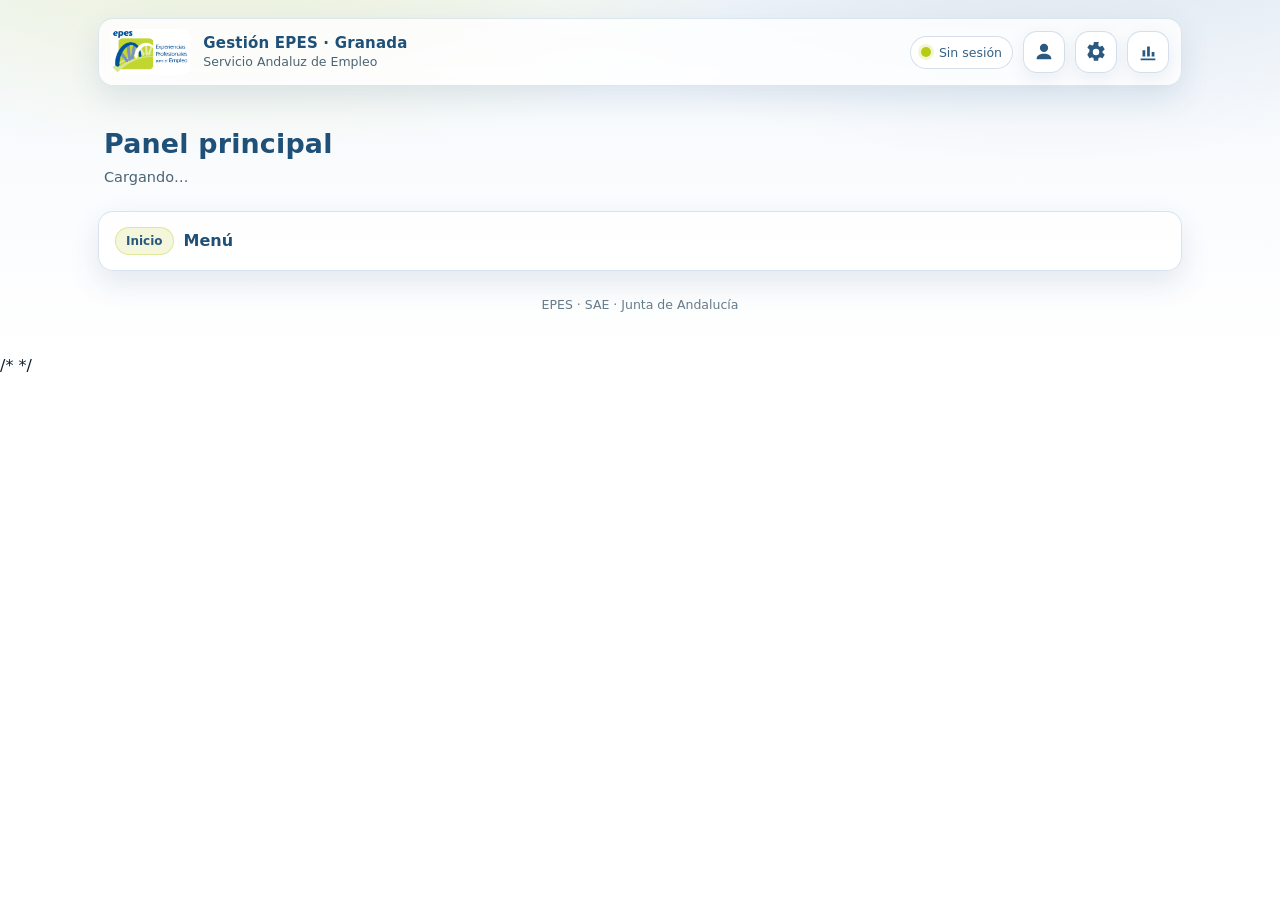
==== commit b1b6da99: "Update index_new.html" ====
--- a/index_new.html
+++ b/index_new.html
@@ -1204,133 +1204,181 @@
       </div>
     </div>
   </div>
-<div class="modal-backdrop" id="modalEditEntidad" aria-hidden="true">
-  <div class="modal" role="dialog" aria-modal="true" aria-labelledby="editEntidadTitle" style="width:min(980px, 100%)">
-    <header>
-      <h3 id="editEntidadTitle">Editar entidad</h3>
-      <button class="close" type="button" aria-label="Cerrar" onclick="closeModal('modalEditEntidad')">✕</button>
-    </header>
-    <div class="content">
-      <div class="tabs">
-  <button class="tab-btn active" onclick="switchEntidadTab('tabEntidad',this)">
-    Datos entidad
-  </button>
-
-  <button class="tab-btn" onclick="switchEntidadTab('tabTecnicos',this)">
-    Personal técnico
-  </button>
-</div>
-      <div id="tabEntidad" class="tab-panel active">
-<form class="form" id="formEditEntidad">
-        <input id="ee_id" type="text" style="position:absolute;left:-9999px;top:-9999px" />
-
-        <div class="field" style="grid-column:1/-1">
-          <label for="ee_nombre">nombre</label>
-          <input id="ee_nombre" required />
+  <div class="modal-backdrop" id="modalEditEntidad">
+    <div class="modal">
+  
+      <div class="modal-header">
+        <strong>Editar entidad</strong>
+        <button class="btn" type="button" onclick="closeModal('modalEditEntidad')">Cerrar</button>
+      </div>
+  
+      <div class="modal-body">
+  
+        <!-- Pestañas -->
+        <div class="tabs">
+          <button class="tab active" data-tab="tabDatos">Datos entidad</button>
+          <button class="tab" data-tab="tabExpedientes">Expedientes</button>
+          <button class="tab" data-tab="tabPersonal">Personal</button>
         </div>
-
-        <div class="row4">
-          <div class="field">
-            <label for="ee_expediente">expediente</label>
-            <input id="ee_expediente" required />
-          </div>
-          <div class="field">
-            <label for="ee_id_convocatoria">id_convocatoria</label>
-            <input id="ee_id_convocatoria" required />
-          </div>
-          <div class="field">
-            <label for="ee_cif">cif</label>
-            <input id="ee_cif" required />
-          </div>
-          <div class="field">
-            <label for="ee_dir3">dir3</label>
-            <input id="ee_dir3" />
-          </div>
+  
+        <!-- TAB 1 DATOS -->
+        <div class="tab-content active" id="tabDatos">
+  
+          <form class="form" id="formEditEntidad">
+  
+            <input type="hidden" id="ee_id">
+  
+            <div class="field">
+              <label>nombre</label>
+              <input id="ee_nombre" required>
+            </div>
+  
+            <div class="row4">
+  
+              <div class="field">
+                <label>cif</label>
+                <input id="ee_cif" required>
+              </div>
+  
+              <div class="field">
+                <label>dir3</label>
+                <input id="ee_dir3" required>
+              </div>
+  
+            </div>
+  
+            <div class="field">
+              <label>dirección</label>
+              <input id="ee_direccion" required>
+            </div>
+  
+            <div class="section-title">Documentación</div>
+  
+            <div class="checks">
+              <label class="check">
+                <input id="ee_pol_acc" type="checkbox">
+                <span>poliza_general_accidentes</span>
+              </label>
+  
+              <label class="check">
+                <input id="ee_pol_rc" type="checkbox">
+                <span>poliza_rc</span>
+              </label>
+  
+              <label class="check">
+                <input id="ee_rep" type="checkbox">
+                <span>representacion_legal</span>
+              </label>
+  
+              <label class="check">
+                <input id="ee_ficha" type="checkbox">
+                <span>ficha_tecnica</span>
+              </label>
+            </div>
+  
+            <div class="form-actions">
+              <button class="btn primary" id="btnSaveEntidad" type="submit">
+                Guardar cambios
+              </button>
+            </div>
+  
+            <div class="error" id="editEntidadError" style="display:none"></div>
+  
+          </form>
+  
         </div>
-
-        <div class="field" style="grid-column:1/-1">
-          <label for="ee_direccion">dirección</label>
-          <input id="ee_direccion" required />
-        </div>
-
-        <div class="section-title">Documentación / Requisitos</div>
-        <div class="checks">
-          <label class="check">
-            <input id="ee_pol_acc" type="checkbox" />
-            <span>poliza_general_accidentes</span>
-          </label>
-
-          <label class="check">
-            <input id="ee_pol_rc" type="checkbox" />
-            <span>poliza_rc</span>
-          </label>
-
-          <label class="check">
-            <input id="ee_rep" type="checkbox" />
-            <span>representacion_legal</span>
-          </label>
-
-          <label class="check">
-            <input id="ee_ficha" type="checkbox" />
-            <span>ficha_tecnica</span>
-          </label>
-        </div>
-
-        <div class="section-title">Coordinación</div>
-
-        <div class="field" style="grid-column:1/-1">
-          <label for="ee_nombre_coord">nombre_coord</label>
-          <input id="ee_nombre_coord" required />
-        </div>
-
-        <div class="field">
-          <label for="ee_tel">telefono_coord</label>
-          <input id="ee_tel" required />
-        </div>
-
-        <div class="field">
-          <label for="ee_email">email_coord</label>
-          <input id="ee_email" type="email" required />
-        </div>
-
-        <div class="form-actions">
-          <button class="btn" type="button" onclick="closeModal('modalEditEntidad')">Cancelar</button>
-          <button class="btn primary" id="btnSaveEntidad" type="submit">Guardar cambios</button>
-        </div>
-
-        <div class="error" id="editEntidadError" style="display:none"></div>
-      </form>
-      </div>
-      <div id="tabTecnicos" class="tab-panel">
-      <div class="panel" style="margin-top:14px">
-        <div style="display:flex;align-items:center;justify-content:space-between;gap:10px;flex-wrap:wrap">
-          <h3 style="margin:0;color:var(--ja-blue);font-size:15px">Personal técnico de la entidad</h3>
-          <button class="btn" type="button" id="btnAddTecnicoFromEdit">+ Añadir técnico</button>
-        </div>
-
-        <div style="overflow:auto;margin-top:10px;border:1px solid rgba(162,185,209,.35);border-radius:14px">
-          <table style="width:100%;border-collapse:collapse;font-size:13px">
-            <thead style="background:rgba(208,220,234,.55)">
+  
+  
+        <!-- TAB 2 EXPEDIENTES -->
+        <div class="tab-content" id="tabExpedientes">
+  
+          <div class="sub-section">
+  
+            <h4>Añadir expediente</h4>
+  
+            <div class="row4">
+  
+              <div class="field">
+                <label>expediente</label>
+                <input id="ex_expediente">
+              </div>
+  
+              <div class="field">
+                <label>convocatoria</label>
+                <select id="ex_convocatoria"></select>
+              </div>
+  
+              <div class="field" style="display:flex;align-items:end">
+                <button class="btn primary" onclick="createExpediente()">Añadir</button>
+              </div>
+  
+            </div>
+  
+          </div>
+  
+          <table class="table">
+            <thead>
               <tr>
-                <th style="text-align:left;padding:10px">id</th>
-                <th style="text-align:left;padding:10px">nombre</th>
-                <th style="text-align:left;padding:10px">email</th>
-                <th style="text-align:left;padding:10px">telefono</th>
-                <th style="text-align:left;padding:10px">activo</th>
-                <th style="text-align:left;padding:10px">acciones</th>
+                <th>expediente</th>
+                <th>convocatoria</th>
+                <th></th>
               </tr>
             </thead>
-            <tbody id="tecnicosEntidadTbody">
-              <tr><td colspan="6" style="padding:10px;color:var(--muted)">Sin cargar.</td></tr>
-            </tbody>
+            <tbody id="expedientesTbody"></tbody>
           </table>
+  
         </div>
+  
+  
+        <!-- TAB 3 PERSONAL -->
+        <div class="tab-content" id="tabPersonal">
+  
+          <div class="sub-section">
+  
+            <h4>Añadir persona</h4>
+  
+            <div class="row4">
+  
+              <div class="field">
+                <label>nombre</label>
+                <input id="per_nombre">
+              </div>
+  
+              <div class="field">
+                <label>rol</label>
+                <select id="per_rol">
+                  <option value="COORDINADOR">COORDINADOR</option>
+                  <option value="TECNICO">TECNICO</option>
+                </select>
+              </div>
+  
+              <div class="field" style="display:flex;align-items:end">
+                <button class="btn primary" onclick="createPersona()">Añadir</button>
+              </div>
+  
+            </div>
+  
+          </div>
+  
+          <table class="table">
+            <thead>
+              <tr>
+                <th>nombre</th>
+                <th>rol</th>
+                <th>activo</th>
+                <th></th>
+              </tr>
+            </thead>
+            <tbody id="personalTbody"></tbody>
+          </table>
+  
+        </div>
+  
       </div>
-        </div>
-      </div>
+  
     </div>
   </div>
-</div>  
+/*</div> */ 
 <div class="modal-backdrop" id="modalEditTecnico" aria-hidden="true">
   <div class="modal" role="dialog" aria-modal="true" aria-labelledby="editTecnicoTitle">
     <header>
@@ -1371,13 +1419,91 @@
     </div>
   </div>
 </div>
-  
+<div class="modal-backdrop" id="modalContactos" aria-hidden="true">
+  <div class="modal" role="dialog" aria-modal="true" aria-labelledby="contactosTitle">
+    <header>
+      <h3 id="contactosTitle">Contactos de la persona</h3>
+      <button class="close" type="button" aria-label="Cerrar" onclick="closeModal('modalContactos')">✕</button>
+    </header>
+
+    <div class="content">
+      <div class="panel" style="padding:14px;background:rgba(238,244,251,.65)">
+        <div style="font-size:12px;color:var(--muted);font-weight:800">Persona</div>
+        <div id="contactosPersonaLabel" style="font-weight:900;color:var(--ja-blue)"></div>
+      </div>
+
+      <div class="panel" style="margin-top:12px;background:rgba(238,244,251,.45)">
+        <h4 style="margin:0;color:var(--ja-blue);font-size:14px">Añadir contacto</h4>
+
+        <form class="form" id="formAddContacto" style="margin-top:10px">
+          <input id="co_id_personal_entidad" type="text" style="position:absolute;left:-9999px;top:-9999px" />
+
+          <div class="field">
+            <label for="co_tipo">tipo</label>
+            <select id="co_tipo" required>
+              <option value="EMAIL">EMAIL</option>
+              <option value="TELEFONO">TELEFONO</option>
+            </select>
+          </div>
+
+          <div class="field">
+            <label for="co_valor">valor</label>
+            <input id="co_valor" required placeholder="correo@dominio.es o 600123123" />
+          </div>
+
+          <div class="field" style="grid-column:1/-1">
+            <label for="co_obs">observaciones</label>
+            <input id="co_obs" placeholder="corporativo, móvil, fijo, personal..." />
+          </div>
+
+          <label class="check" style="grid-column:1/-1">
+            <input id="co_principal" type="checkbox" />
+            <span>Marcar como principal</span>
+          </label>
+
+          <div class="form-actions">
+            <button class="btn primary" id="btnAddContacto" type="submit">Añadir contacto</button>
+          </div>
+
+          <div class="error" id="addContactoError" style="display:none"></div>
+        </form>
+      </div>
+
+      <div class="panel" style="margin-top:12px">
+        <div style="display:flex;align-items:center;justify-content:space-between;gap:10px;flex-wrap:wrap">
+          <h4 style="margin:0;color:var(--ja-blue);font-size:14px">Listado de contactos</h4>
+          <button class="btn" type="button" onclick="reloadCurrentContactos()">Actualizar</button>
+        </div>
+
+        <div style="overflow:auto;margin-top:10px;border:1px solid rgba(162,185,209,.35);border-radius:14px">
+          <table style="width:100%;border-collapse:collapse;font-size:13px">
+            <thead style="background:rgba(208,220,234,.55)">
+              <tr>
+                <th style="text-align:left;padding:10px">tipo</th>
+                <th style="text-align:left;padding:10px">valor</th>
+                <th style="text-align:left;padding:10px">principal</th>
+                <th style="text-align:left;padding:10px">observaciones</th>
+                <th style="text-align:left;padding:10px">acciones</th>
+              </tr>
+            </thead>
+            <tbody id="contactosTbody">
+              <tr><td colspan="5" style="padding:10px;color:var(--muted)">Sin cargar.</td></tr>
+            </tbody>
+          </table>
+        </div>
+      </div>
+    </div>
+  </div>
+</div>  
   <script>
+    let currentEntidadId = '';
+    let currentPersonalEntidadId = '';
+    let currentPersonalEntidadNombre = '';
     /* =========================
        CONFIG: pon aquí tu API
        ========================= */
     // Ejemplo: 'https://script.google.com/macros/s/AKfycb.../exec'
-    const API_BASE_URL = 'https://script.google.com/macros/s/AKfycbyN5KhzD9nJaeDfsO0x7tPr2O2htFqEG3hEWmbXG195IORoKXaJgzLzSrSd7VkH11jJwA/exec';
+    const API_BASE_URL = 'https://script.google.com/macros/s/AKfycbzMjixfi9q-uD-XnxOIOgmQGUVY7lo9UAtdOPG6xkDP-50ANstcbyLl1zebhPKx5FMiGg/exec';
     // ✅ Base específica para JSONP (evita 302)
     const API_BASE_URL_JSONP = API_BASE_URL.replace(
       'https://script.google.com/macros/s/',
@@ -1733,6 +1859,8 @@
       wireTecnicos();
       wireEditEntidad();
       wireEditTecnico();
+      wireContactos();
+      wireContactoTipoHint();
     }
 
     function wireChangePassword(){
@@ -2121,29 +2249,26 @@
       });
     }    
     async function openEditEntidad(id_entidad){
-      if (!canEdit()) return toast('Permisos insuficientes');
-    
-      try{
-        const data = await apiJsonp('entidades/get', { id_entidad });
-        const e = data.entidad;
-    
-        document.getElementById('ee_id').value = e.id_entidad || '';
-        document.getElementById('ee_nombre').value = e.nombre || '';
-        document.getElementById('ee_cif').value = e.cif || '';
-        document.getElementById('ee_dir3').value = e.dir3 || '';
-        document.getElementById('ee_direccion').value = e['dirección'] || '';
-    
-        document.getElementById('ee_pol_acc').checked = String(e.poliza_general_accidentes).toLowerCase() === 'true' || e.poliza_general_accidentes === true;
-        document.getElementById('ee_pol_rc').checked = String(e.poliza_rc).toLowerCase() === 'true' || e.poliza_rc === true;
-        document.getElementById('ee_rep').checked = String(e.representacion_legal).toLowerCase() === 'true' || e.representacion_legal === true;
-        document.getElementById('ee_ficha').checked = String(e.ficha_tecnica).toLowerCase() === 'true' || e.ficha_tecnica === true;
-    
-        document.getElementById('editEntidadError').style.display = 'none';
-        openModal('modalEditEntidad');
-    
-      } catch(ex){
-        toast(ex.message || 'No se pudo abrir la entidad');
-      }
+    
+      const data = await apiJsonp('entidades/get',{id_entidad});
+      const e = data.entidad;
+    
+      document.getElementById('ee_id').value = e.id_entidad;
+      document.getElementById('ee_nombre').value = e.nombre;
+      document.getElementById('ee_cif').value = e.cif;
+      document.getElementById('ee_dir3').value = e.dir3;
+      document.getElementById('ee_direccion').value = e['dirección'];
+    
+      document.getElementById('ee_pol_acc').checked = e.poliza_general_accidentes;
+      document.getElementById('ee_pol_rc').checked = e.poliza_rc;
+      document.getElementById('ee_rep').checked = e.representacion_legal;
+      document.getElementById('ee_ficha').checked = e.ficha_tecnica;
+    
+      await loadExpedientes(id_entidad);
+      await loadPersonal(id_entidad);
+    
+      openModal('modalEditEntidad');
+    
     }
 
     function wireEditEntidad(){
@@ -2271,16 +2396,310 @@
     }
   });
 }    
-    function switchEntidadTab(tabId, btn){
-  document.querySelectorAll('#modalEditEntidad .tab-panel')
-    .forEach(p => p.classList.remove('active'));
-
-  document.querySelectorAll('#modalEditEntidad .tab-btn')
-    .forEach(b => b.classList.remove('active'));
-
-  document.getElementById(tabId).classList.add('active');
-  btn.classList.add('active');
+   function switchEntidadTab(tabId, btn){
+      document.querySelectorAll('#modalEditEntidad .tab-panel')
+        .forEach(p => p.classList.remove('active'));
+    
+      document.querySelectorAll('#modalEditEntidad .tab-btn')
+        .forEach(b => b.classList.remove('active'));
+    
+      document.getElementById(tabId).classList.add('active');
+      btn.classList.add('active');
+    }
+    document.addEventListener("click", function(e){
+    
+      if(!e.target.classList.contains("tab")) return;
+    
+      const tab = e.target.dataset.tab;
+    
+      document.querySelectorAll(".tab").forEach(t=>t.classList.remove("active"));
+      e.target.classList.add("active");
+    
+      document.querySelectorAll(".tab-content").forEach(c=>c.classList.remove("active"));
+      document.getElementById(tab).classList.add("active");
+    
+    });
+
+    async function loadExpedientes(id_entidad){
+    
+      const tbody = document.getElementById("expedientesTbody");
+    
+      const data = await apiJsonp("expedientes/list_by_entidad",{id_entidad});
+    
+      tbody.innerHTML = data.rows.map(r=>`
+        <tr>
+          <td>${escapeHtml(r.expediente)}</td>
+          <td>${escapeHtml(r.id_convocatoria)}</td>
+          <td>
+            <button class="btn danger" onclick="deleteExpediente('${r.expediente}')">
+              borrar
+            </button>
+          </td>
+        </tr>
+      `).join("");
+    
+    }    
+    async function createExpediente(){
+    
+      const id_entidad = document.getElementById("ee_id").value;
+    
+      const expediente = document.getElementById("ex_expediente").value.trim();
+      const id_convocatoria = document.getElementById("ex_convocatoria").value;
+    
+      await apiFetch("expedientes/create",{
+        method:"POST",
+        body:{
+          expediente,
+          id_entidad,
+          id_convocatoria
+        }
+      });
+    
+      document.getElementById("ex_expediente").value="";
+    
+      await loadExpedientes(id_entidad);
+    
+    }   
+    async function createPersona(){
+    
+      const id_entidad = document.getElementById("ee_id").value;
+    
+      const nombre = document.getElementById("per_nombre").value.trim();
+      const rol = document.getElementById("per_rol").value;
+    
+      await apiFetch("personal/create",{
+        method:"POST",
+        body:{
+          id_entidad,
+          nombre_y_apellidos:nombre,
+          rol
+        }
+      });
+    
+      document.getElementById("per_nombre").value="";
+    
+      await loadPersonal(id_entidad);
+    
+    }    
+    async function loadPersonal(id_entidad){
+    
+      const tbody = document.getElementById("personalTbody");
+    
+      const data = await apiJsonp("personal/list_by_entidad",{id_entidad});
+    
+      tbody.innerHTML = data.rows.map(p=>`
+      <tr>
+        <td>${escapeHtml(p.nombre_y_apellidos)}</td>
+        <td>${escapeHtml(p.rol)}</td>
+        <td>${(String(p.activo).toLowerCase() === 'true' || p.activo === true) ? '✔' : ''}</td>
+        <td>
+          <button class="btn" type="button"
+            onclick="openPersona('${escapeHtml(p.id_personal_entidad || '')}', '${escapeHtml(p.nombre_y_apellidos || '')}')">
+            contactos
+          </button>
+        </td>
+      </tr>
+      `).join("");
+    
+    }
+    async function openPersona(id_personal_entidad, nombre_persona){
+      currentPersonalEntidadId = String(id_personal_entidad || '').trim();
+      currentPersonalEntidadNombre = String(nombre_persona || '').trim();
+    
+      document.getElementById('co_id_personal_entidad').value = currentPersonalEntidadId;
+      document.getElementById('contactosPersonaLabel').textContent =
+        `${currentPersonalEntidadNombre} (${currentPersonalEntidadId})`;
+    
+      const err = document.getElementById('addContactoError');
+      if (err) err.style.display = 'none';
+    
+      const form = document.getElementById('formAddContacto');
+      if (form) {
+        form.reset();
+      }
+    
+      await loadContactos(currentPersonalEntidadId);
+      openModal('modalContactos');
+    }    
+    async function loadContactos(id_personal_entidad){
+      const tbody = document.getElementById('contactosTbody');
+      if (!tbody) return;
+    
+      tbody.innerHTML = `<tr><td colspan="5" style="padding:10px;color:var(--muted)">Cargando…</td></tr>`;
+    
+      try{
+        const data = await apiJsonp('contactos/list_by_personal', { id_personal_entidad });
+        const rows = data.rows || [];
+    
+        if (!rows.length){
+          tbody.innerHTML = `<tr><td colspan="5" style="padding:10px;color:var(--muted)">Sin contactos.</td></tr>`;
+          return;
+        }
+    
+        tbody.innerHTML = rows.map(c => {
+          const principal = (String(c.principal).toLowerCase() === 'true' || c.principal === true);
+    
+          return `
+            <tr>
+              <td style="padding:10px;border-top:1px solid rgba(162,185,209,.25)">${escapeHtml(c.tipo || '')}</td>
+              <td style="padding:10px;border-top:1px solid rgba(162,185,209,.25)">${escapeHtml(c.valor || '')}</td>
+              <td style="padding:10px;border-top:1px solid rgba(162,185,209,.25)">${principal ? 'Sí' : 'No'}</td>
+              <td style="padding:10px;border-top:1px solid rgba(162,185,209,.25)">${escapeHtml(c.observaciones || '')}</td>
+              <td style="padding:10px;border-top:1px solid rgba(162,185,209,.25);white-space:nowrap">
+                <button class="btn" type="button"
+                  onclick="setContactoPrincipal('${escapeHtml(c.id_contacto || '')}')">
+                  Principal
+                </button>
+                <button class="btn danger" type="button"
+                  onclick="deleteContacto('${escapeHtml(c.id_contacto || '')}')">
+                  Borrar
+                </button>
+              </td>
+            </tr>
+          `;
+        }).join('');
+    
+      } catch(ex){
+        tbody.innerHTML = `<tr><td colspan="5" style="padding:10px;color:var(--danger)">Error: ${escapeHtml(ex.message || 'No se pudo cargar')}</td></tr>`;
+      }
+    }    
+async function loadContactos(id_personal_entidad){
+  const tbody = document.getElementById('contactosTbody');
+  if (!tbody) return;
+
+  tbody.innerHTML = `<tr><td colspan="5" style="padding:10px;color:var(--muted)">Cargando…</td></tr>`;
+
+  try{
+    const data = await apiJsonp('contactos/list_by_personal', { id_personal_entidad });
+    const rows = data.rows || [];
+
+    if (!rows.length){
+      tbody.innerHTML = `<tr><td colspan="5" style="padding:10px;color:var(--muted)">Sin contactos.</td></tr>`;
+      return;
+    }
+
+    tbody.innerHTML = rows.map(c => {
+      const principal = (String(c.principal).toLowerCase() === 'true' || c.principal === true);
+
+      return `
+        <tr>
+          <td style="padding:10px;border-top:1px solid rgba(162,185,209,.25)">${escapeHtml(c.tipo || '')}</td>
+          <td style="padding:10px;border-top:1px solid rgba(162,185,209,.25)">${escapeHtml(c.valor || '')}</td>
+          <td style="padding:10px;border-top:1px solid rgba(162,185,209,.25)">${principal ? 'Sí' : 'No'}</td>
+          <td style="padding:10px;border-top:1px solid rgba(162,185,209,.25)">${escapeHtml(c.observaciones || '')}</td>
+          <td style="padding:10px;border-top:1px solid rgba(162,185,209,.25);white-space:nowrap">
+            <button class="btn" type="button"
+              onclick="setContactoPrincipal('${escapeHtml(c.id_contacto || '')}')">
+              Principal
+            </button>
+            <button class="btn danger" type="button"
+              onclick="deleteContacto('${escapeHtml(c.id_contacto || '')}')">
+              Borrar
+            </button>
+          </td>
+        </tr>
+      `;
+    }).join('');
+
+  } catch(ex){
+    tbody.innerHTML = `<tr><td colspan="5" style="padding:10px;color:var(--danger)">Error: ${escapeHtml(ex.message || 'No se pudo cargar')}</td></tr>`;
+  }
 }
+async function reloadCurrentContactos(){
+  if (!currentPersonalEntidadId) return;
+  await loadContactos(currentPersonalEntidadId);
+}
+function wireContactos(){
+  const form = document.getElementById('formAddContacto');
+  if (!form) return;
+
+  form.addEventListener('submit', async (e) => {
+    e.preventDefault();
+
+    const err = document.getElementById('addContactoError');
+    const btn = document.getElementById('btnAddContacto');
+    err.style.display = 'none';
+    btn.disabled = true;
+
+    try{
+      const payload = {
+        id_personal_entidad: document.getElementById('co_id_personal_entidad').value.trim(),
+        tipo: document.getElementById('co_tipo').value,
+        valor: document.getElementById('co_valor').value.trim(),
+        principal: document.getElementById('co_principal').checked,
+        observaciones: document.getElementById('co_obs').value.trim()
+      };
+
+      if (!payload.id_personal_entidad) throw new Error('No hay persona seleccionada');
+
+      await apiFetch('contactos/create', {
+        method: 'POST',
+        body: payload
+      });
+
+      toast('Contacto añadido');
+      form.reset();
+      await loadContactos(payload.id_personal_entidad);
+
+    } catch(ex){
+      err.textContent = ex.message || 'No se pudo añadir el contacto';
+      err.style.display = 'block';
+    } finally {
+      btn.disabled = false;
+    }
+  });
+}
+    async function setContactoPrincipal(id_contacto){
+  if (!canEdit()) return toast('Permisos insuficientes');
+
+  try{
+    await apiFetch('contactos/update', {
+      method: 'POST',
+      body: {
+        id_contacto,
+        patch: { principal: true }
+      }
+    });
+
+    toast('Contacto principal actualizado');
+    await reloadCurrentContactos();
+
+  } catch(ex){
+    toast(ex.message || 'No se pudo actualizar el contacto');
+  }
+}
+async function deleteContacto(id_contacto){
+  if (!canDelete()) return toast('Permisos insuficientes');
+  if (!confirm('¿Borrar este contacto?')) return;
+
+  try{
+    await apiFetch('contactos/delete', {
+      method: 'POST',
+      body: { id_contacto }
+    });
+
+    toast('Contacto borrado');
+    await reloadCurrentContactos();
+
+  } catch(ex){
+    toast(ex.message || 'No se pudo borrar el contacto');
+  }
+}
+function wireContactoTipoHint(){
+  const tipo = document.getElementById('co_tipo');
+  const valor = document.getElementById('co_valor');
+  if (!tipo || !valor) return;
+
+  const refresh = () => {
+    valor.placeholder = tipo.value === 'EMAIL'
+      ? 'correo@dominio.es'
+      : '600123123';
+  };
+
+  tipo.addEventListener('change', refresh);
+  refresh();
+}
+    
   </script>
 </body>
 </html>
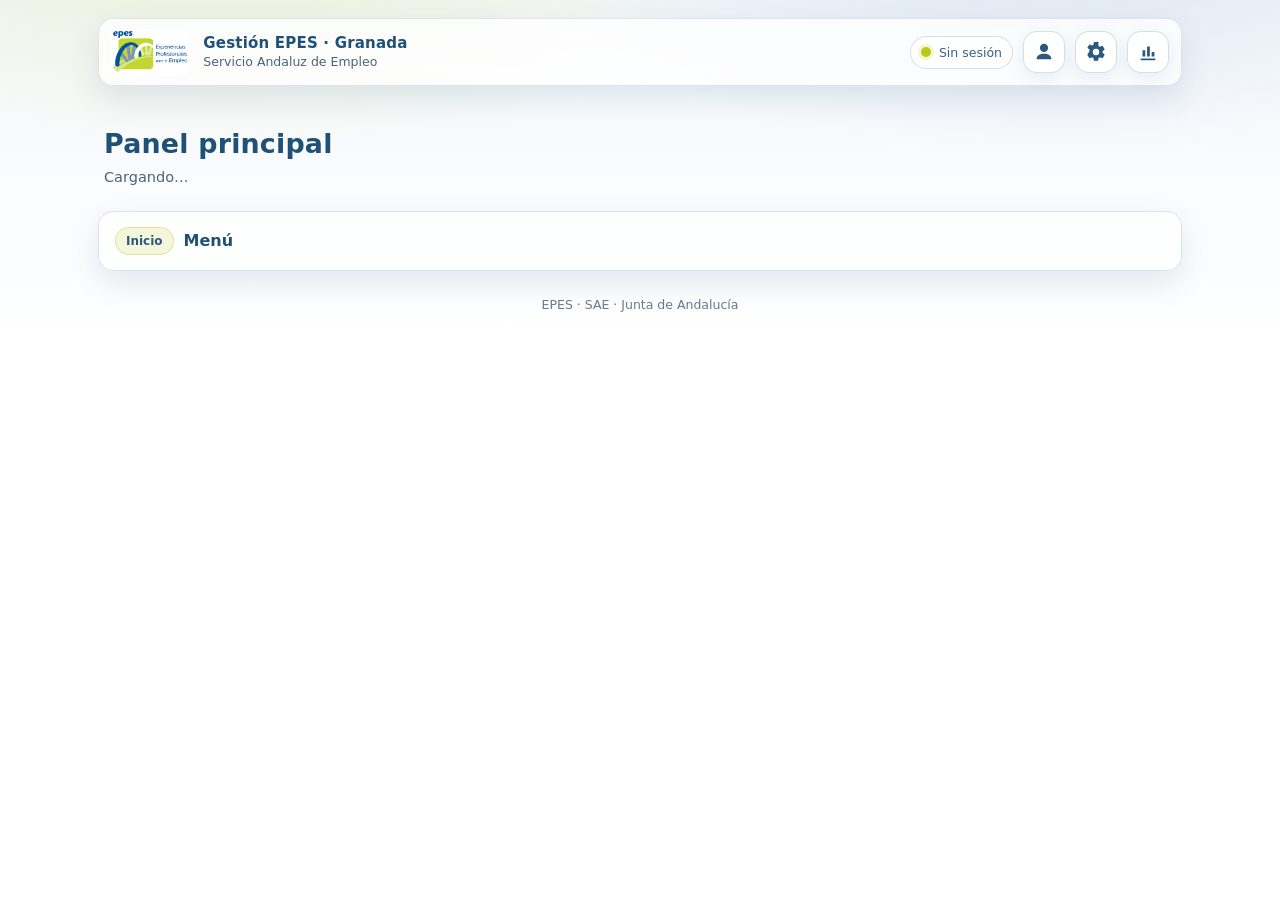
==== commit 2da0fba5: "Update index_new.html" ====
--- a/index_new.html
+++ b/index_new.html
@@ -1378,7 +1378,7 @@
   
     </div>
   </div>
-/*</div> */ 
+</div> 
 <div class="modal-backdrop" id="modalEditTecnico" aria-hidden="true">
   <div class="modal" role="dialog" aria-modal="true" aria-labelledby="editTecnicoTitle">
     <header>
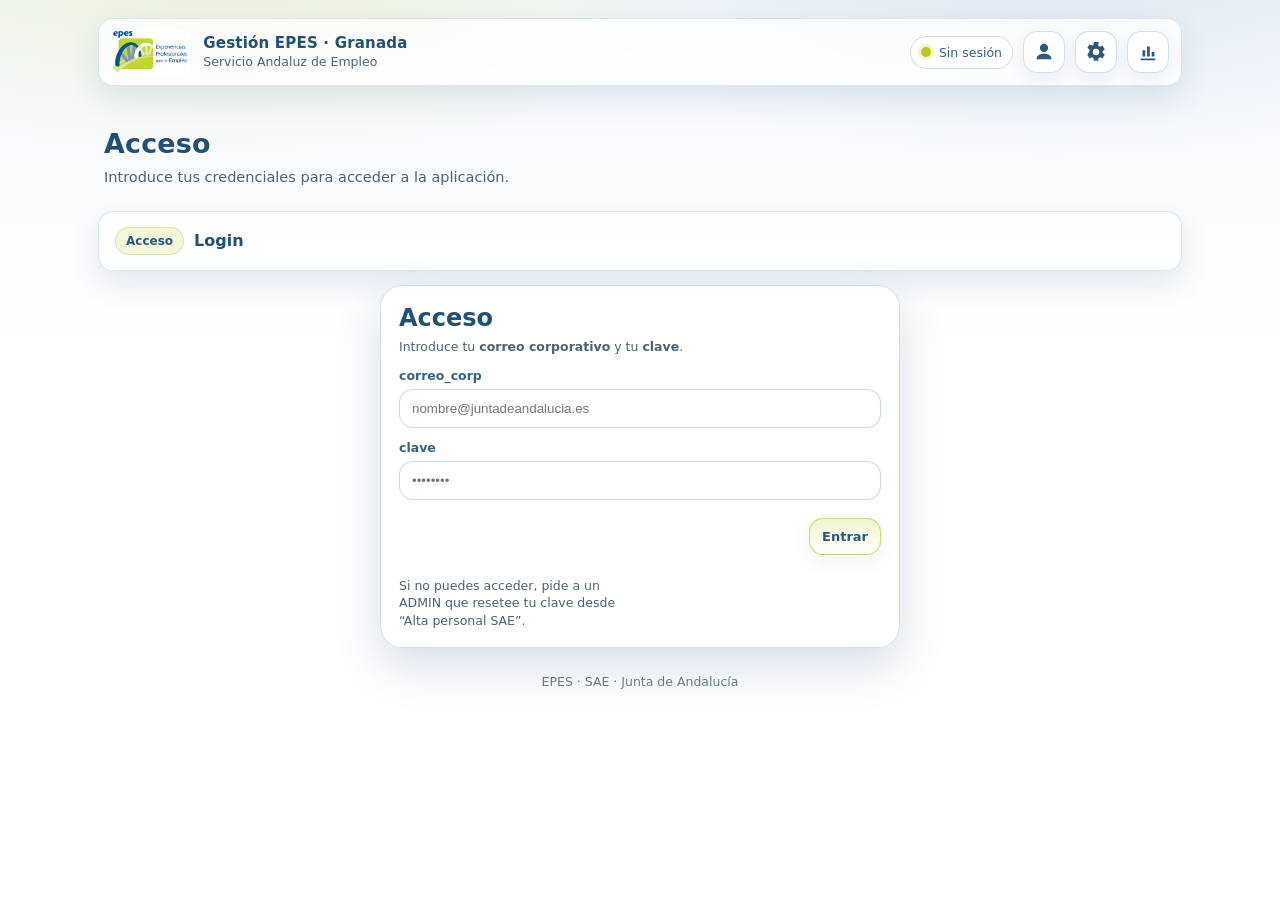
==== commit 24800cb8: "Update index_new.html" ====
--- a/index_new.html
+++ b/index_new.html
@@ -1495,6 +1495,45 @@
     </div>
   </div>
 </div>  
+<div class="modal-backdrop" id="modalEditPersona" aria-hidden="true">
+  <div class="modal" role="dialog" aria-modal="true" aria-labelledby="editPersonaTitle">
+    <header>
+      <h3 id="editPersonaTitle">Editar persona</h3>
+      <button class="close" type="button" aria-label="Cerrar" onclick="closeModal('modalEditPersona')">✕</button>
+    </header>
+
+    <div class="content">
+      <form class="form" id="formEditPersona">
+        <input id="ep_id" type="text" style="position:absolute;left:-9999px;top:-9999px" />
+
+        <div class="field" style="grid-column:1/-1">
+          <label for="ep_nombre">nombre_y_apellidos</label>
+          <input id="ep_nombre" required />
+        </div>
+
+        <div class="field">
+          <label for="ep_rol">rol</label>
+          <select id="ep_rol" required>
+            <option value="COORDINADOR">COORDINADOR</option>
+            <option value="TECNICO">TECNICO</option>
+          </select>
+        </div>
+
+        <label class="check" style="grid-column:1/-1">
+          <input id="ep_activo" type="checkbox" />
+          <span>activo</span>
+        </label>
+
+        <div class="form-actions">
+          <button class="btn" type="button" onclick="closeModal('modalEditPersona')">Cancelar</button>
+          <button class="btn primary" id="btnSavePersona" type="submit">Guardar persona</button>
+        </div>
+
+        <div class="error" id="editPersonaError" style="display:none"></div>
+      </form>
+    </div>
+  </div>
+</div>  
   <script>
     let currentEntidadId = '';
     let currentPersonalEntidadId = '';
@@ -1503,13 +1542,12 @@
        CONFIG: pon aquí tu API
        ========================= */
     // Ejemplo: 'https://script.google.com/macros/s/AKfycb.../exec'
-    const API_BASE_URL = 'https://script.google.com/macros/s/AKfycbzMjixfi9q-uD-XnxOIOgmQGUVY7lo9UAtdOPG6xkDP-50ANstcbyLl1zebhPKx5FMiGg/exec';
+    const API_BASE_URL = 'https://script.google.com/macros/s/AKfycbz4dyvWLx7hzZdyG1GpB6YGljVWYNTZ47sEsfKg2-w2HluipAyPDfaPb5wbkfhRHOMFHg/exec';
     // ✅ Base específica para JSONP (evita 302)
     const API_BASE_URL_JSONP = API_BASE_URL.replace(
       'https://script.google.com/macros/s/',
       'https://script.googleusercontent.com/macros/s/'
     );
-    let currentEntidadId = '';
     /* =========================
        Estado de sesión
        ========================= */
@@ -1861,6 +1899,7 @@
       wireEditTecnico();
       wireContactos();
       wireContactoTipoHint();
+      wireEditPersona();
     }
 
     function wireChangePassword(){
@@ -2482,25 +2521,53 @@
     
     }    
     async function loadPersonal(id_entidad){
-    
       const tbody = document.getElementById("personalTbody");
-    
-      const data = await apiJsonp("personal/list_by_entidad",{id_entidad});
-    
-      tbody.innerHTML = data.rows.map(p=>`
-      <tr>
-        <td>${escapeHtml(p.nombre_y_apellidos)}</td>
-        <td>${escapeHtml(p.rol)}</td>
-        <td>${(String(p.activo).toLowerCase() === 'true' || p.activo === true) ? '✔' : ''}</td>
-        <td>
-          <button class="btn" type="button"
-            onclick="openPersona('${escapeHtml(p.id_personal_entidad || '')}', '${escapeHtml(p.nombre_y_apellidos || '')}')">
-            contactos
-          </button>
-        </td>
-      </tr>
-      `).join("");
-    
+      if (!tbody) return;
+    
+      tbody.innerHTML = `<tr><td colspan="4" style="padding:10px;color:var(--muted)">Cargando…</td></tr>`;
+    
+      try{
+        const data = await apiJsonp("personal/list_by_entidad",{id_entidad});
+        const rows = data.rows || [];
+    
+        if (!rows.length){
+          tbody.innerHTML = `<tr><td colspan="4" style="padding:10px;color:var(--muted)">Sin personal.</td></tr>`;
+          return;
+        }
+    
+        tbody.innerHTML = rows.map(p=>`
+          <tr>
+            <td style="padding:10px;border-top:1px solid rgba(162,185,209,.25)">
+              ${escapeHtml(p.nombre_y_apellidos || '')}
+            </td>
+    
+            <td style="padding:10px;border-top:1px solid rgba(162,185,209,.25)">
+              ${escapeHtml(p.rol || '')}
+            </td>
+    
+            <td style="padding:10px;border-top:1px solid rgba(162,185,209,.25)">
+              ${(String(p.activo).toLowerCase() === 'true' || p.activo === true) ? 'Sí' : 'No'}
+            </td>
+    
+            <td style="padding:10px;border-top:1px solid rgba(162,185,209,.25);white-space:nowrap">
+              ${canEdit() ? `
+                <button class="btn" type="button"
+                  onclick="openEditPersona('${escapeHtml(p.id_personal_entidad || '')}', '${escapeHtml(p.nombre_y_apellidos || '')}', '${escapeHtml(p.rol || '')}', '${String(p.activo)}')">
+                  Editar
+                </button>
+              ` : ''}
+    
+              <button class="btn" type="button"
+                onclick="openPersona('${escapeHtml(p.id_personal_entidad || '')}', '${escapeHtml(p.nombre_y_apellidos || '')}')">
+                contactos
+              </button>
+            </td>
+          </tr>
+        `).join("");
+    
+      } catch(ex){
+        tbody.innerHTML = `<tr><td colspan="4" style="padding:10px;color:var(--danger)">Error: ${escapeHtml(ex.message || 'No se pudo cargar')}</td></tr>`;
+      }
     }
     async function openPersona(id_personal_entidad, nombre_persona){
       currentPersonalEntidadId = String(id_personal_entidad || '').trim();
@@ -2699,6 +2766,57 @@
   tipo.addEventListener('change', refresh);
   refresh();
 }
+function openEditPersona(id, nombre, rol, activo){
+  document.getElementById('ep_id').value = id || '';
+  document.getElementById('ep_nombre').value = nombre || '';
+  document.getElementById('ep_rol').value = rol || 'TECNICO';
+  document.getElementById('ep_activo').checked = String(activo).toLowerCase() === 'true';
+
+  const err = document.getElementById('editPersonaError');
+  if (err) err.style.display = 'none';
+
+  openModal('modalEditPersona');
+}
+function wireEditPersona(){
+  const form = document.getElementById('formEditPersona');
+  if (!form) return;
+
+  form.addEventListener('submit', async (ev) => {
+    ev.preventDefault();
+
+    const err = document.getElementById('editPersonaError');
+    const btn = document.getElementById('btnSavePersona');
+    err.style.display = 'none';
+    btn.disabled = true;
+
+    try{
+      const id_personal_entidad = document.getElementById('ep_id').value.trim();
+
+      const patch = {
+        nombre_y_apellidos: document.getElementById('ep_nombre').value.trim(),
+        rol: document.getElementById('ep_rol').value,
+        activo: document.getElementById('ep_activo').checked
+      };
+
+      await apiFetch('personal/update', {
+        method: 'POST',
+        body: { id_personal_entidad, patch }
+      });
+
+      closeModal('modalEditPersona');
+      toast('Persona actualizada');
+
+      const id_entidad = document.getElementById('ee_id').value.trim();
+      if (id_entidad) await loadPersonal(id_entidad);
+
+    } catch(ex){
+      err.textContent = ex.message || 'No se pudo actualizar la persona';
+      err.style.display = 'block';
+    } finally {
+      btn.disabled = false;
+    }
+  });
+}
     
   </script>
 </body>
